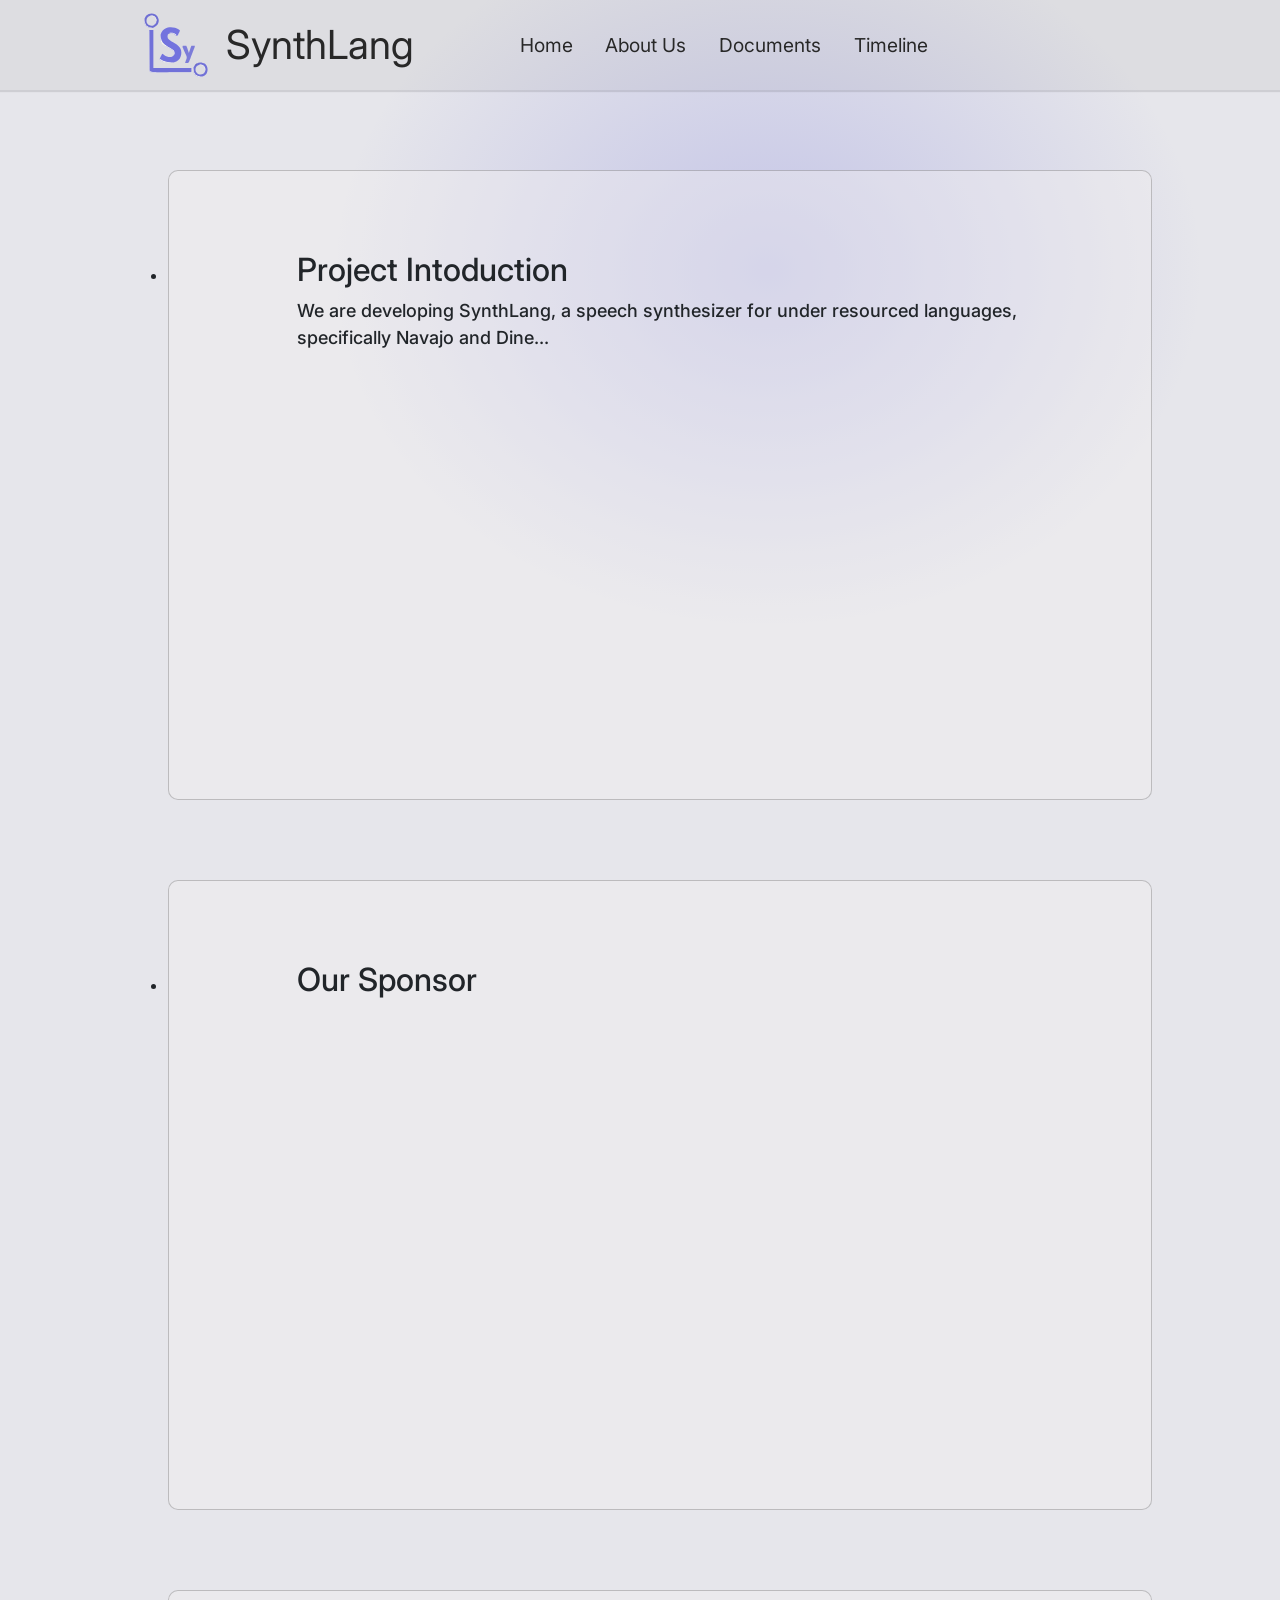
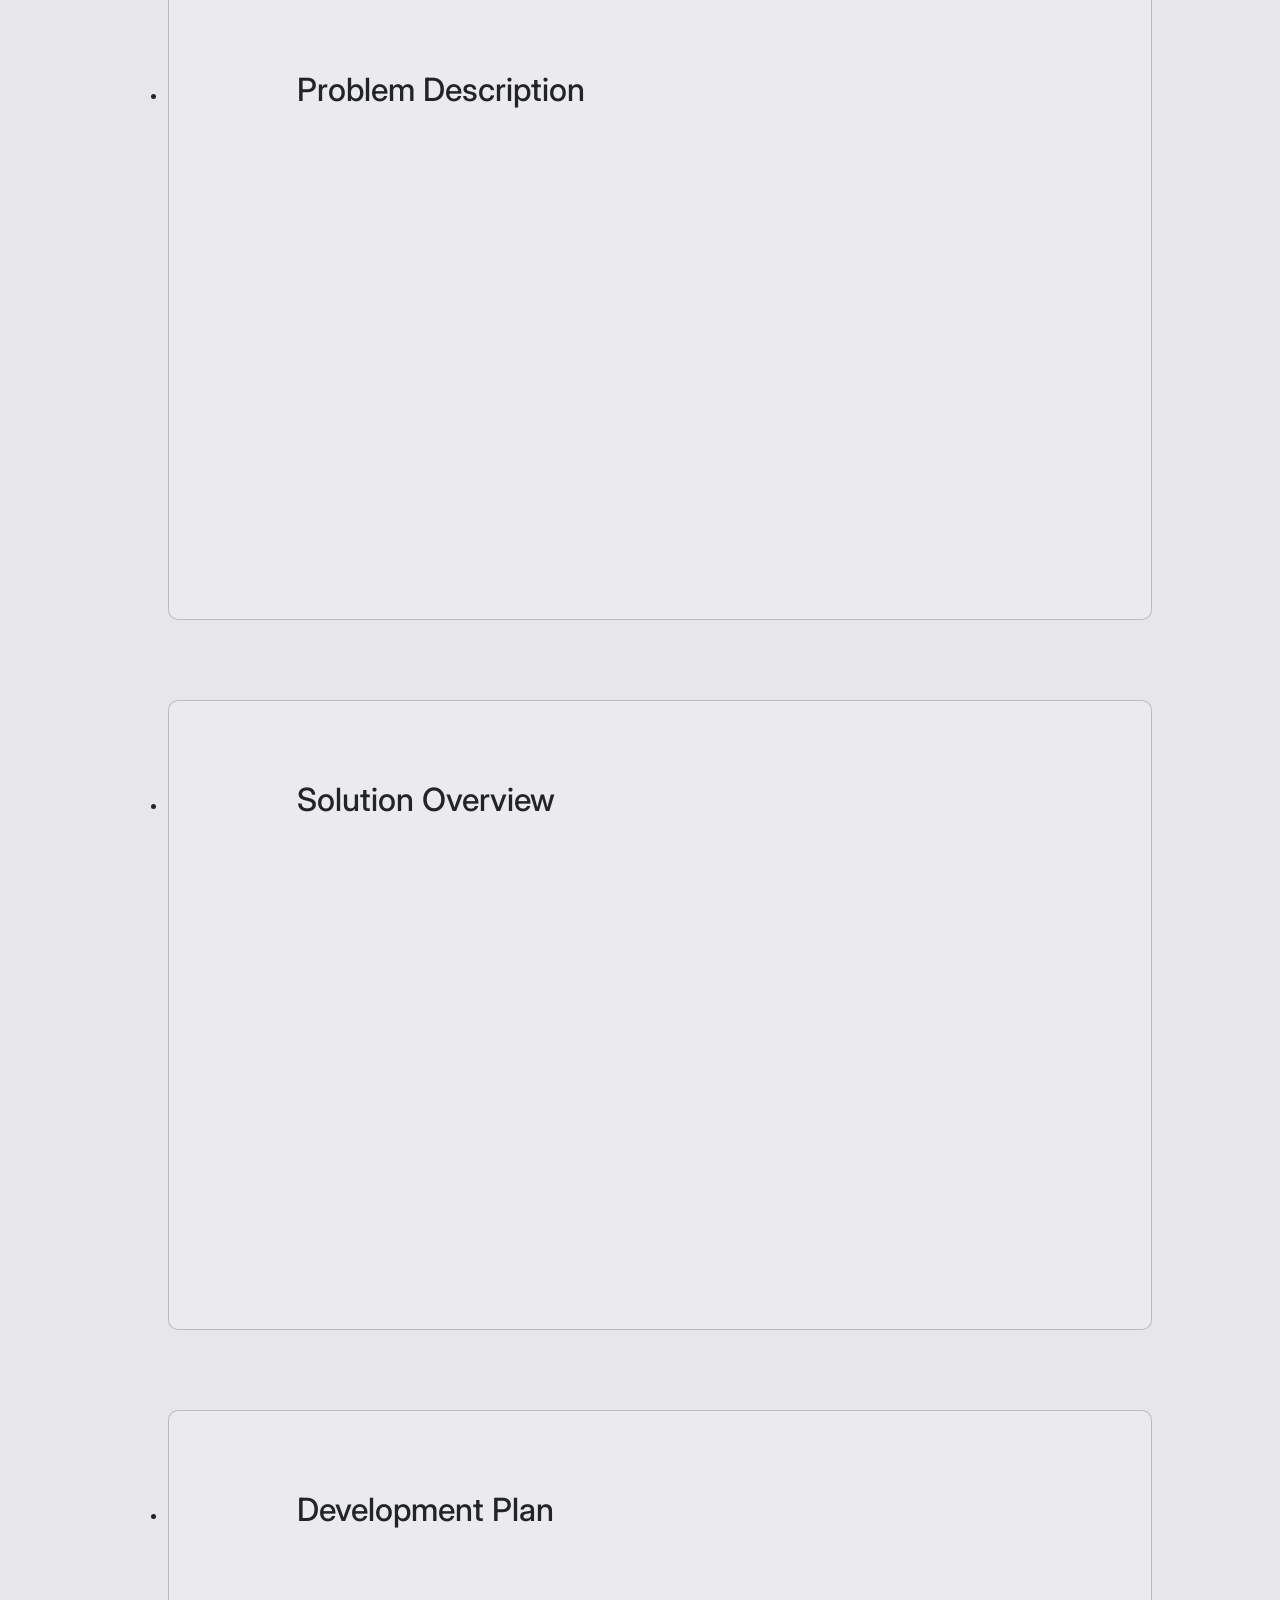
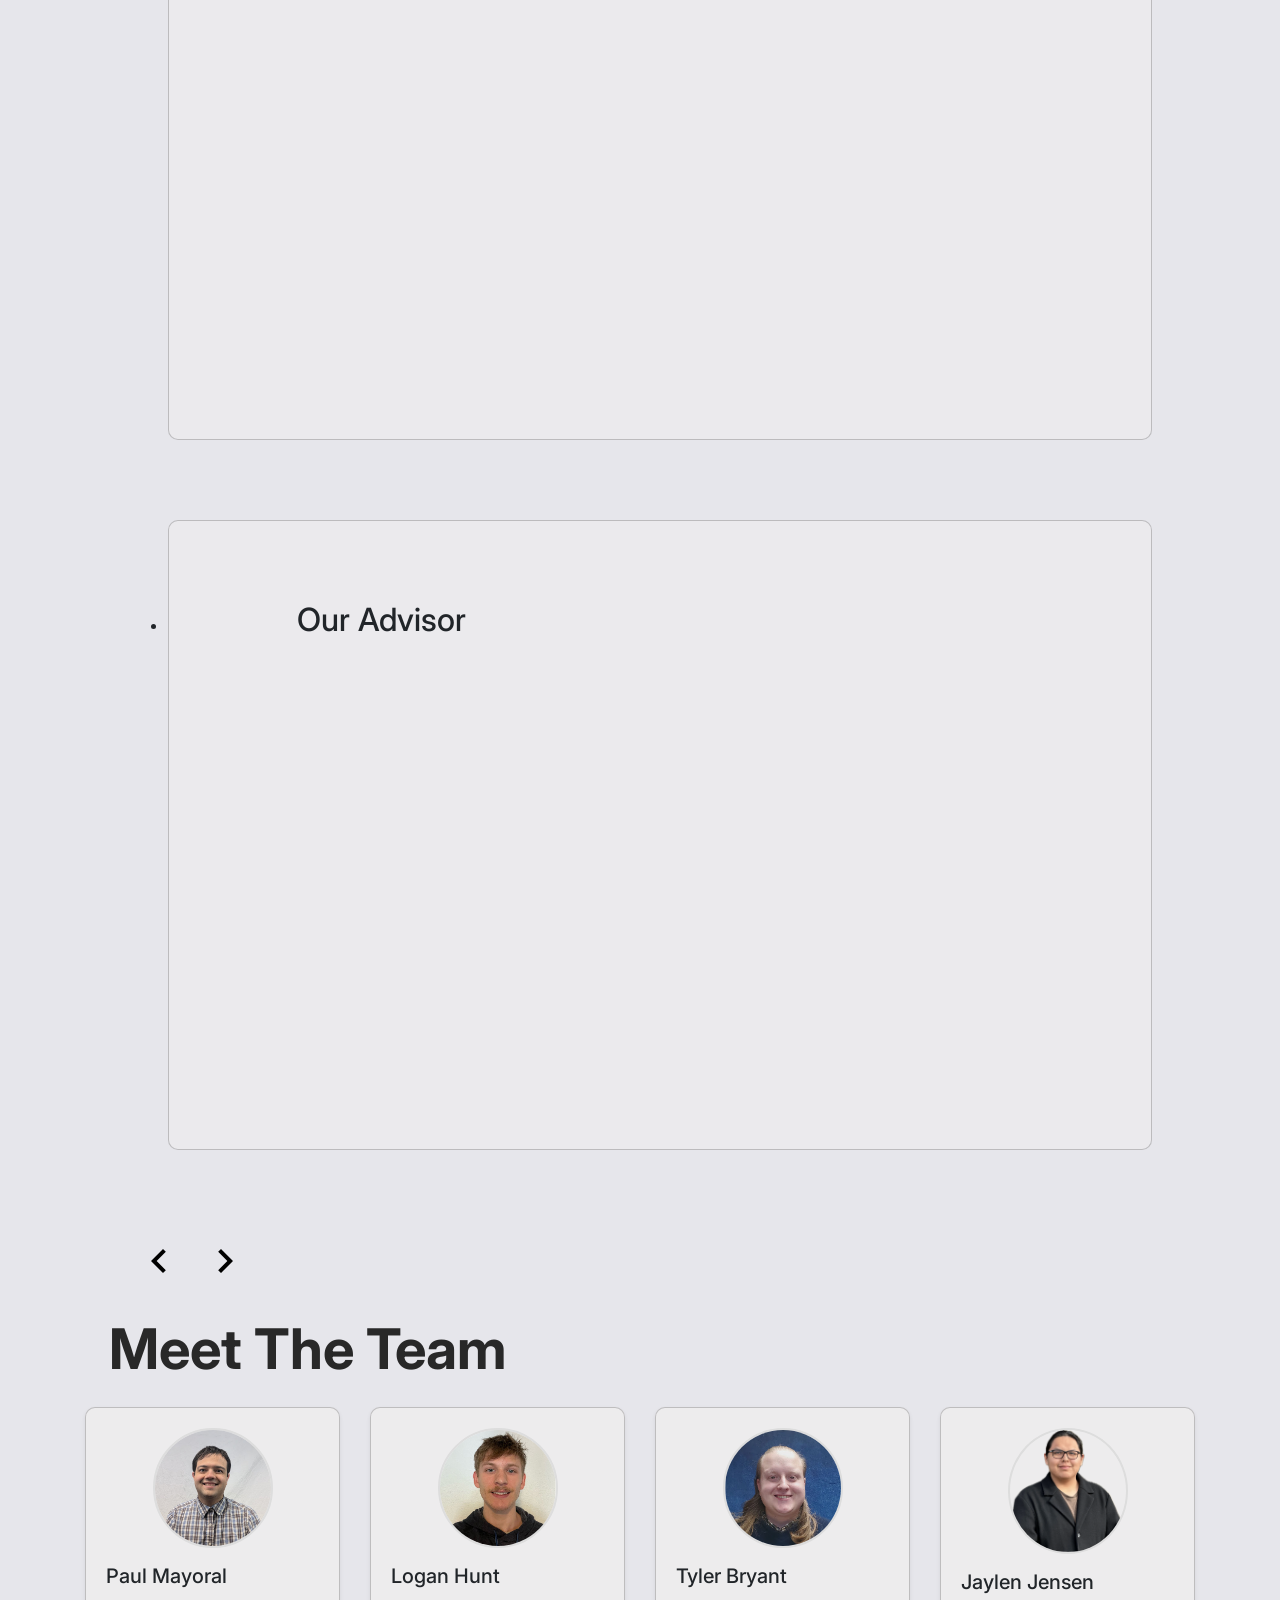
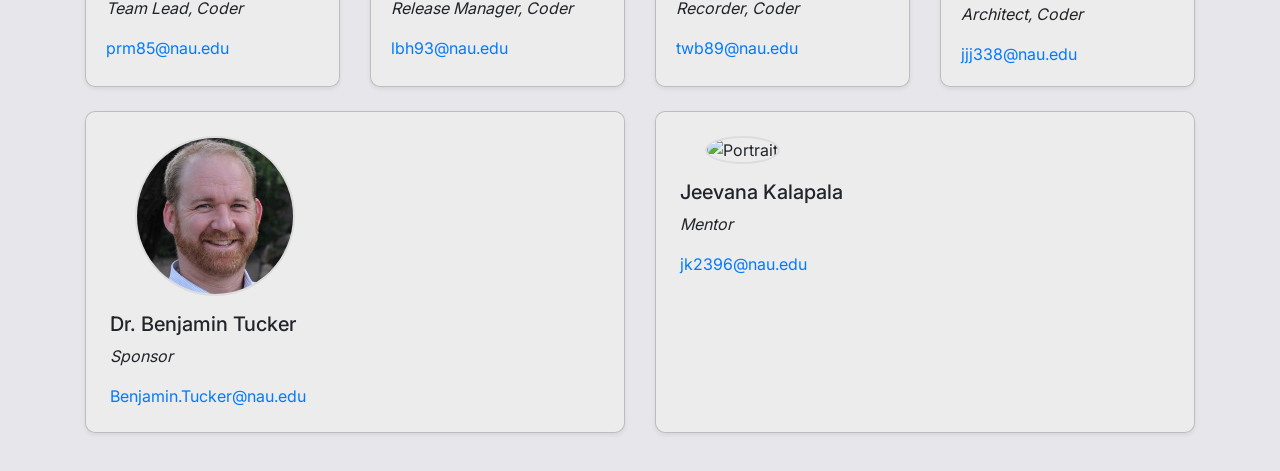
==== index.html @ 7ed01074 "redid the other pages. TODO: Fill out and format cards on main page, about page" ====
<!DOCTYPE html>
<html lang="en">
  <head>
    <meta charset="UTF-8">
    <meta name="viewport" content="width=device-width, initial-scale=1.0">
    <title>CS Capstone</title>


    <link rel="stylesheet" href="https://cdn.jsdelivr.net/npm/@glidejs/glide/dist/css/glide.core.min.css">
    <link rel="stylesheet" href="https://cdn.jsdelivr.net/npm/@glidejs/glide/dist/css/glide.theme.min.css">

    <link rel="stylesheet" href="css/bootstrap.min.css">
    <link rel="stylesheet" href="css/styles.css">

  </head>
  <body>
    <nav class="header-container outlined-text">
      <div class="header">   
        <a class="brand" href="index.html">
          <img src="assets/images/logo_final.svg" alt="Team Icon" height="70px">
          <h1 class="group-name">SynthLang</h1>
        </a>

        <div class="header-nav">
          <ul class="">
            <li class="nav-item"><a class="" href="index.html">Home</a></li>
            <li class="nav-item"><a class="" href="about.html">About Us</a></li>
            <li class="nav-item"><a class="" href="documents.html">Documents</a></li>
            <li class="nav-item"><a class="" href="timeline.html">Timeline</a></li>
          </ul>
        </div>
      </div>
    </nav>

    <div class="main-container">
      <div class="glide">
        <div class="glide__track" data-glide-el="track">
          <ul class="glide__slides">
            <li class="glide__slide">
              <h2 class="">Project Intoduction</h2>
              <p class="info-paragraph">
                We are developing SynthLang, a speech synthesizer for under resourced languages, specifically Navajo and Dine...
              </p>
            </li>
            <li class="glide__slide">
              <h2>Our Sponsor</h2>
              <p></p>
            </li>
            <li class="glide__slide">
              <h2>Problem Description</h2>
              <p></p>
            </li>
            <li class="glide__slide">
              <h2>Solution Overview</h2>
              <p></p>
            </li>
            <li class="glide__slide">
              <h2>Development Plan</h2>
              <p></p>
            </li>
            <li class="glide__slide">
              <h2>Our Advisor</h2>
              <p></p>
            </li>
          </ul>
        </div>

        <!-- Optional Arrows -->
        <div class="glide__arrows" data-glide-el="controls">
          <button class="glide__arrow glide__arrow--left" data-glide-dir="<">
            <svg width="48" height="48" viewBox="0 0 24 24">
              <path d="M15.41 7.41L14 6l-6 6 6 6 1.41-1.41L10.83 12z"/>
            </svg>
          </button>
          <button class="glide__arrow glide__arrow--right" data-glide-dir=">">
            <svg width="48" height="48" viewBox="0 0 24 24">
              <path d="M10 6L8.59 7.41 13.17 12l-4.58 4.59L10 18l6-6z"/>
            </svg>
          </button>
        </div>
      </div>      

    </div>
    <header>
      <div class="container">
        <div class="my-4 ml-4">
          <h1 class="display-4  outlined-text"style="font-weight:700">Meet The Team</h1>
        </div>
      </div>

      <div class="container">
        <div class="row mb-4">
          <div class="col-lg">
            <div class="card h-100 shadow-sm custom-card portrait-card">
              <div class="card-body text-start">
                <img src="assets/images/paulm.jpg" class="rounded-circle profile-img mb-3 portrait-image-small" alt="Portrait">
                <h5 class="fw-bold team-blue">Paul Mayoral</h5>
                <p class="">
                  <i>Team Lead, Coder</i>
                </p>
                <a href="mailto:prm85@nau.edu">
                  prm85@nau.edu 
                </a>
              </div>
            </div>
          </div>
          <div class="col-lg">
            <div class="card h-100 shadow-sm custom-card portrait-card">
              <div class="card-body text-start">
                <img src="assets/images/loganh.jpg" class="rounded-circle profile-img mb-3 portrait-image-small" alt="Portrait">
                <h5 class="fw-bold team-blue">Logan Hunt</h5>
                <p class="">
                  <i>Release Manager, Coder</i>
                </p>
                <a href="mailto:lbh93@nau.edu">
                  lbh93@nau.edu 
                </a>
              </div>
            </div>
          </div>
          <div class="col-lg">
            <div class="card h-100 shadow-sm custom-card portrait-card">
              <div class="card-body text-start">
                <img src="assets/images/tylerb.jpg" class="rounded-circle profile-img mb-3 portrait-image-small" alt="Portrait">
                <h5 class="fw-bold team-blue">Tyler Bryant</h5>
                <p class="">
                  <i>Recorder, Coder</i>
                </p>
                <a href="mailto:twb89@nau.edu">
                  twb89@nau.edu
                </a>
              </div>
            </div>
          </div>
          <div class="col-lg">
            <div class="card h-100 shadow-sm custom-card portrait-card">
              <div class="card-body text-start">
                <img src="assets/images/jaylenj.png" class="rounded-circle profile-img mb-3 portrait-image-small" alt="Portrait">
                <h5 class="fw-bold team-blue">Jaylen Jensen</h5>
                <p class="">
                  <i>Architect, Coder</i>
                </p>
                <a href="mailto:jjj338@nau.edu">
                  jjj338@nau.edu
                </a>
              </div>
            </div>
          </div>
        </div>
        <div class="row">
          <div class="col-lg">
            <div class="card h-100 shadow-sm custom-card portrait-card">
              <div class="card-body text-start p-4">
                <img src="assets/images/btucker.jpg" class="rounded-circle profile-img mb-3 portrait-image-large" alt="Portrait">
                <h5 class="fw-bold team-blue">Dr. Benjamin Tucker</h5>
                <p class="">
                  <i>Sponsor</i>
                </p>
                <a href="mailto:Benjamin.Tucker@nau.edu">
                  Benjamin.Tucker@nau.edu
                </a>
              </div>
            </div>
          </div>
          <div class="col-lg">
            <div class="card h-100 shadow-sm custom-card portrait-card">
              <div class="card-body text-start p-4">
                <img src="" class="rounded-circle profile-img mb-3 portrait-image-large" alt="Portrait">
                <h5 class="fw-bold team-blue">Jeevana Kalapala</h5>
                <p class="">
                  <i>Mentor</i>
                </p>
                <a href="mailto:jk2396@nau.edu">
                  jk2396@nau.edu
                </a>
              </div>
            </div>
          </div>
        </div>
      </div>
    </header>

    <div class="footer">
    </div>

    <script src="https://cdn.jsdelivr.net/npm/@glidejs/glide/dist/glide.min.js"></script>
    <script>
    new Glide('.glide', {
      type: 'carousel',
      startAt: 0,
      perView: 1,
      gap: 20,
      autoplay: 7000,
    }).mount();
    </script>
  </body>
</html>
---- css/styles.css ----
:root{
  --header-color: rgba(40,40,40,1);
}

@font-face {
  font-family: 'Inter';
  src: url("../assets/fonts/Inter/Inter-VariableFont_opsz\,wght.ttf") format('truetype');
}
body {
  font-family: 'Inter';
  /*background-color: #e6e6eb;*/
  margin: 0;
  height: 100vh;
  background-color: #e6e6eb; 
  background-image: radial-gradient(
    ellipse at 60% 30%, 
    #7476dc -90%, 
    transparent 40%
  );
  background-attachment: fixed;
}

.header-container{
  position: sticky;
  top: 0;
  z-index: 1000;
  width 100%;
  height: 10vh;
  background-color: rgba(0,0,0,0.04);
  box-shadow: 0 2px 1px rgba(0,0,0,0.1);
}

.header {
  display: flex;
  align-items: center; 
  width: 80vw; 
  margin: 0 auto;
  height: 100%;
  padding-left: 1vw;
}

.header a{
  color: var(--header-color);
  text-decoration: none;
  display: flex;
  align-items: center;
  height: 100%;
  transition: color 0.3s;
}

.nav-item a:hover {
  color: rgba(0, 0, 0, 0.5);
}

.brand {
  display: flex;
  align-items: center;
  gap: 15px;
  color: var(--header-color);
}

.group-name{
  font-weight: 400;
}

.brand h1 {
  transform: translateY(4px); 
}

.header-nav {
  margin-left: auto; 
  display: flex;
  gap: 20px;
  padding-right:17vw;
  height: 100%;
}

.header-nav ul {
  list-style: none;
  display: flex;
  gap: 20px;
  margin: 0;
  height: 100%;
}
  
.header-nav li {
  padding-left: .5vw;
  padding-right: .5vw;
  font-size: 1.2rem;
  height: 100%;
}
.main-container{
  display:flex;
  justify-content: center;
  align-items:center;
}

.navbar-nav .nav-item:not(:last-child) {
  border-right: 2px solid #F2F0EF;
}

.info-paragraph {
  font-size: large;
  font-weight: 500;
}

.portrait-card{
  background-color: rgba(242, 240, 239, .55);
  border: 1px;
  border-radius: 10px;
  border-color: rgba(0,0,0,0.2);
  border-style: solid;
  transition: box-shadow 0.8s ease-out, transform 0.8s ease-out;
}
.portrait-card:hover {
  box-shadow: 5px 5px 5px rgb(0 0 0 / 30%) !important;
  transform: translate(-1px,-1px);
}
 
.glide__track{
  height: 100%;
}
.glide__slides{
  height:100%;
}
.glide{
  height:100%;
  width: 80vw;
}
.glide__slide{
  background-color: rgba(242, 240, 239, .4);
  height: 70vh;
  border: 1px;
  border-radius: 10px;
  border-color: rgba(0,0,0,0.2);
  border-style: solid;
  padding: 5rem;
  padding-left: 8rem;
  padding-right: 8rem;
  margin: 5rem 0;
}

.glide__arrow {
  background: transparent; 
  border: 0px;
  border-radius: 4px;
  box-shadow: none;
  padding: 7px;
  transition: all 0.1s ease-in;
}

.glide__arrow:hover {
  background: rgba(51, 51, 51, .5);
  color: #ffffff;
}

.portrait-image-small{
  display: block;
  border: 2px solid #dddddd;
  width: 120px;
  height: auto;
  margin-left: auto;
  margin-right: auto;
}
.portrait-image-large{
  border: 2px solid #dddddd;
  width: 160px;
  margin-left: 5%;
  height: auto;
}


.outlined-text {
  color: var(--header-color);
}

.document-box{
  background-color: rgba(242, 240, 239, .4);
  border: 1px;
  border-radius: 10px;
  border-color: rgba(0,0,0,0.2);
  border-style: solid;
}

.footer{
  padding-top: 3%;
}
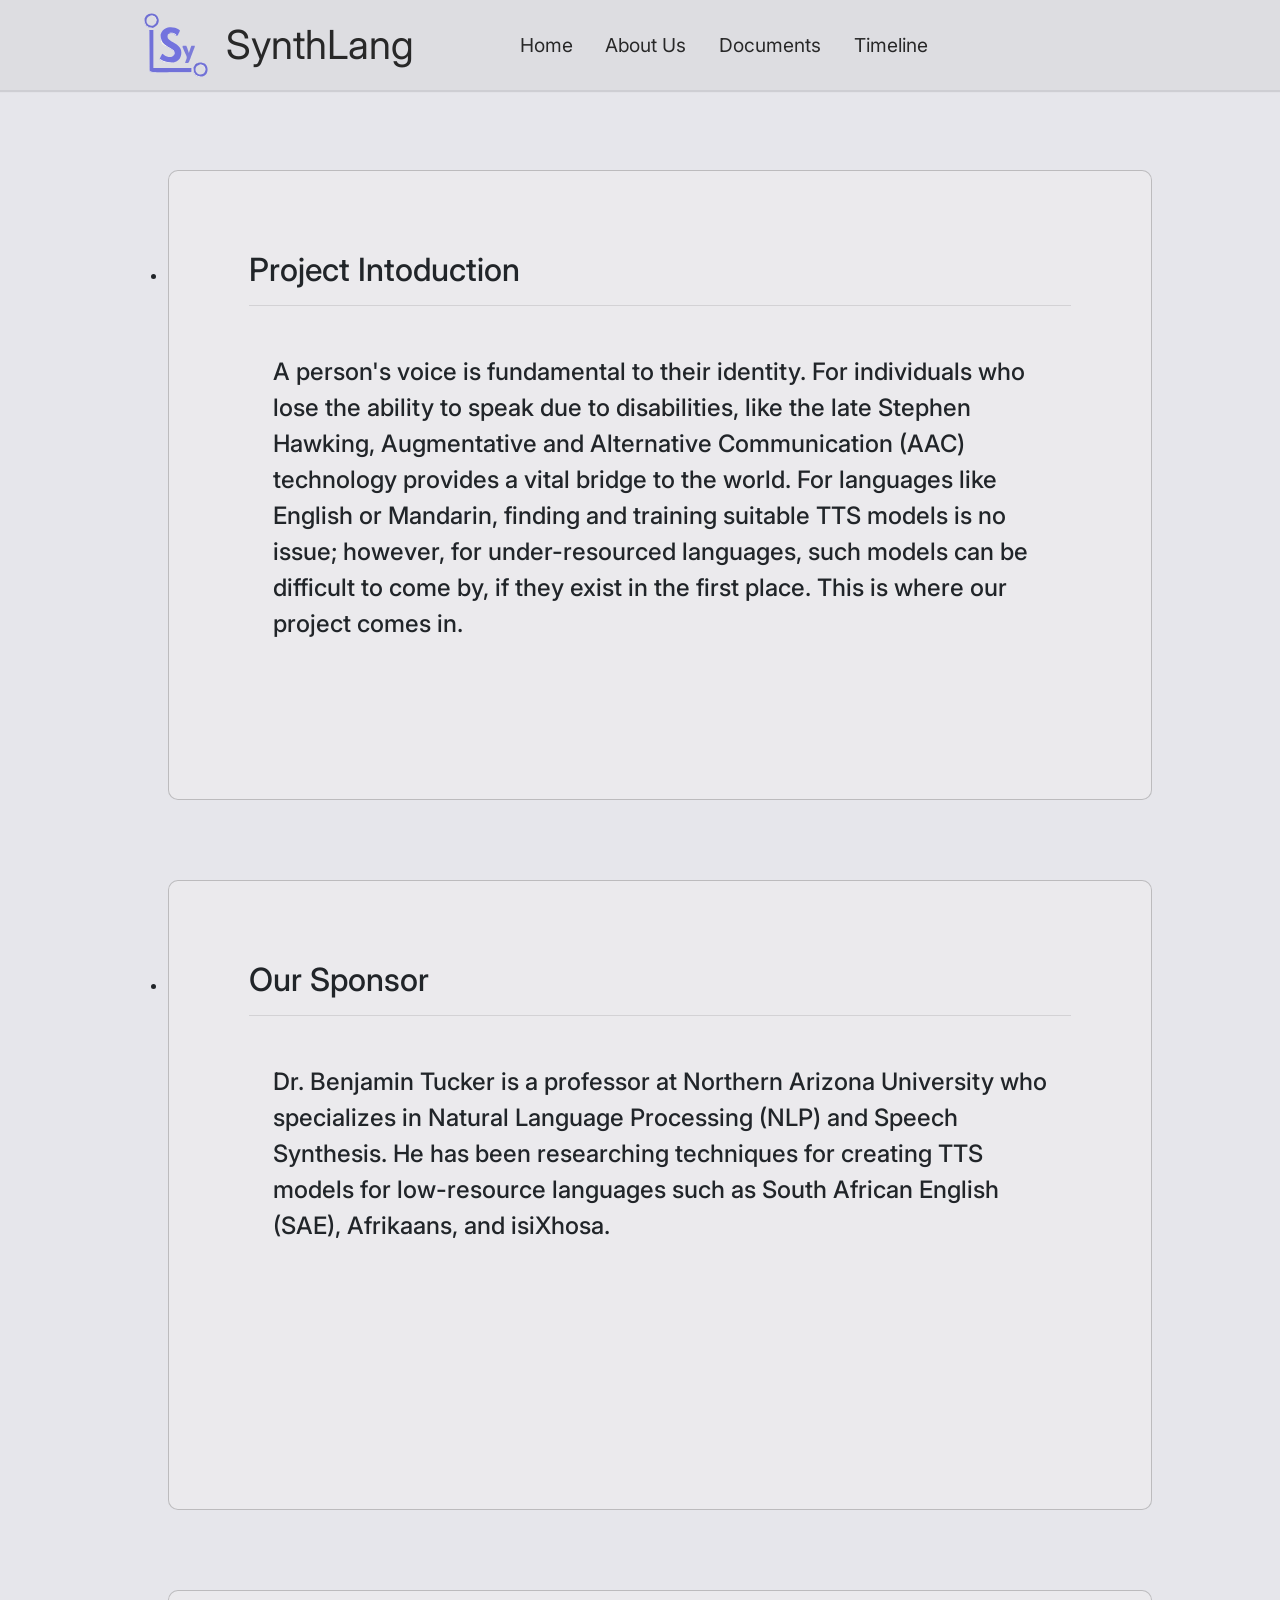
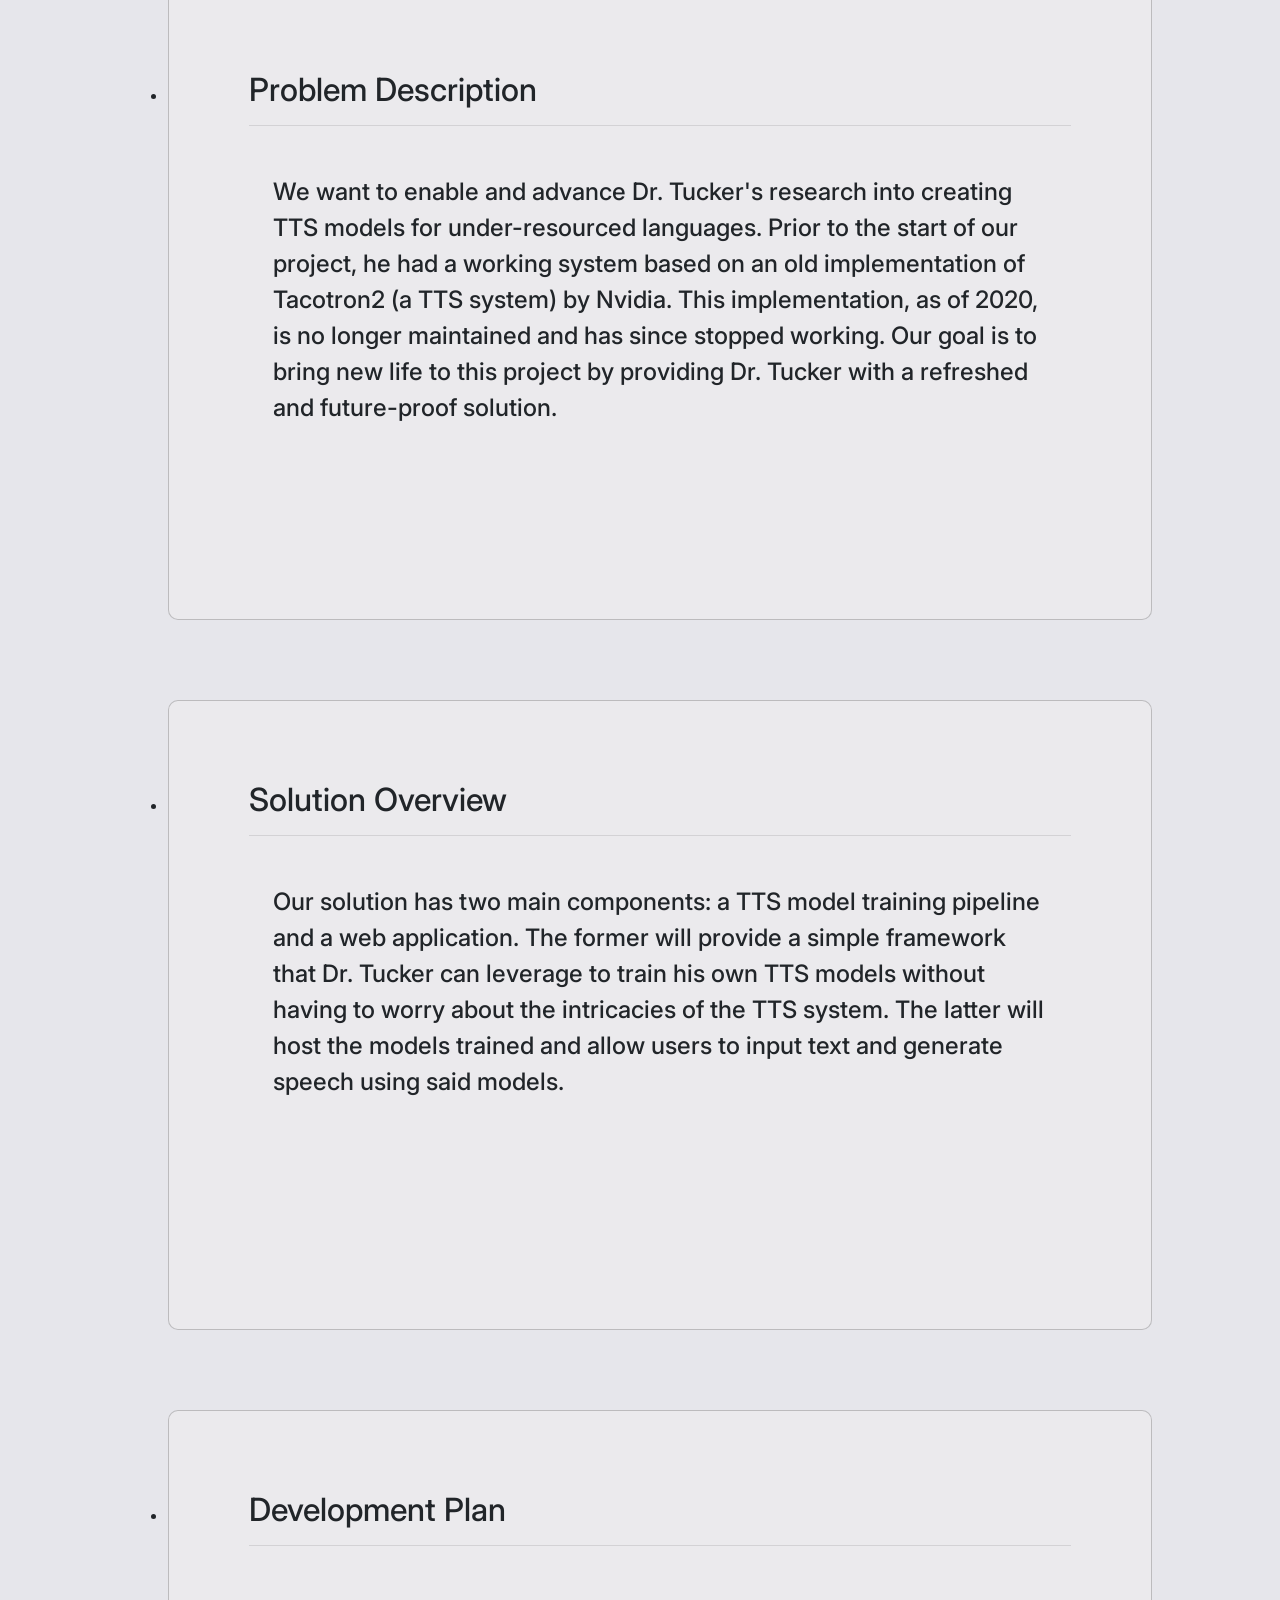
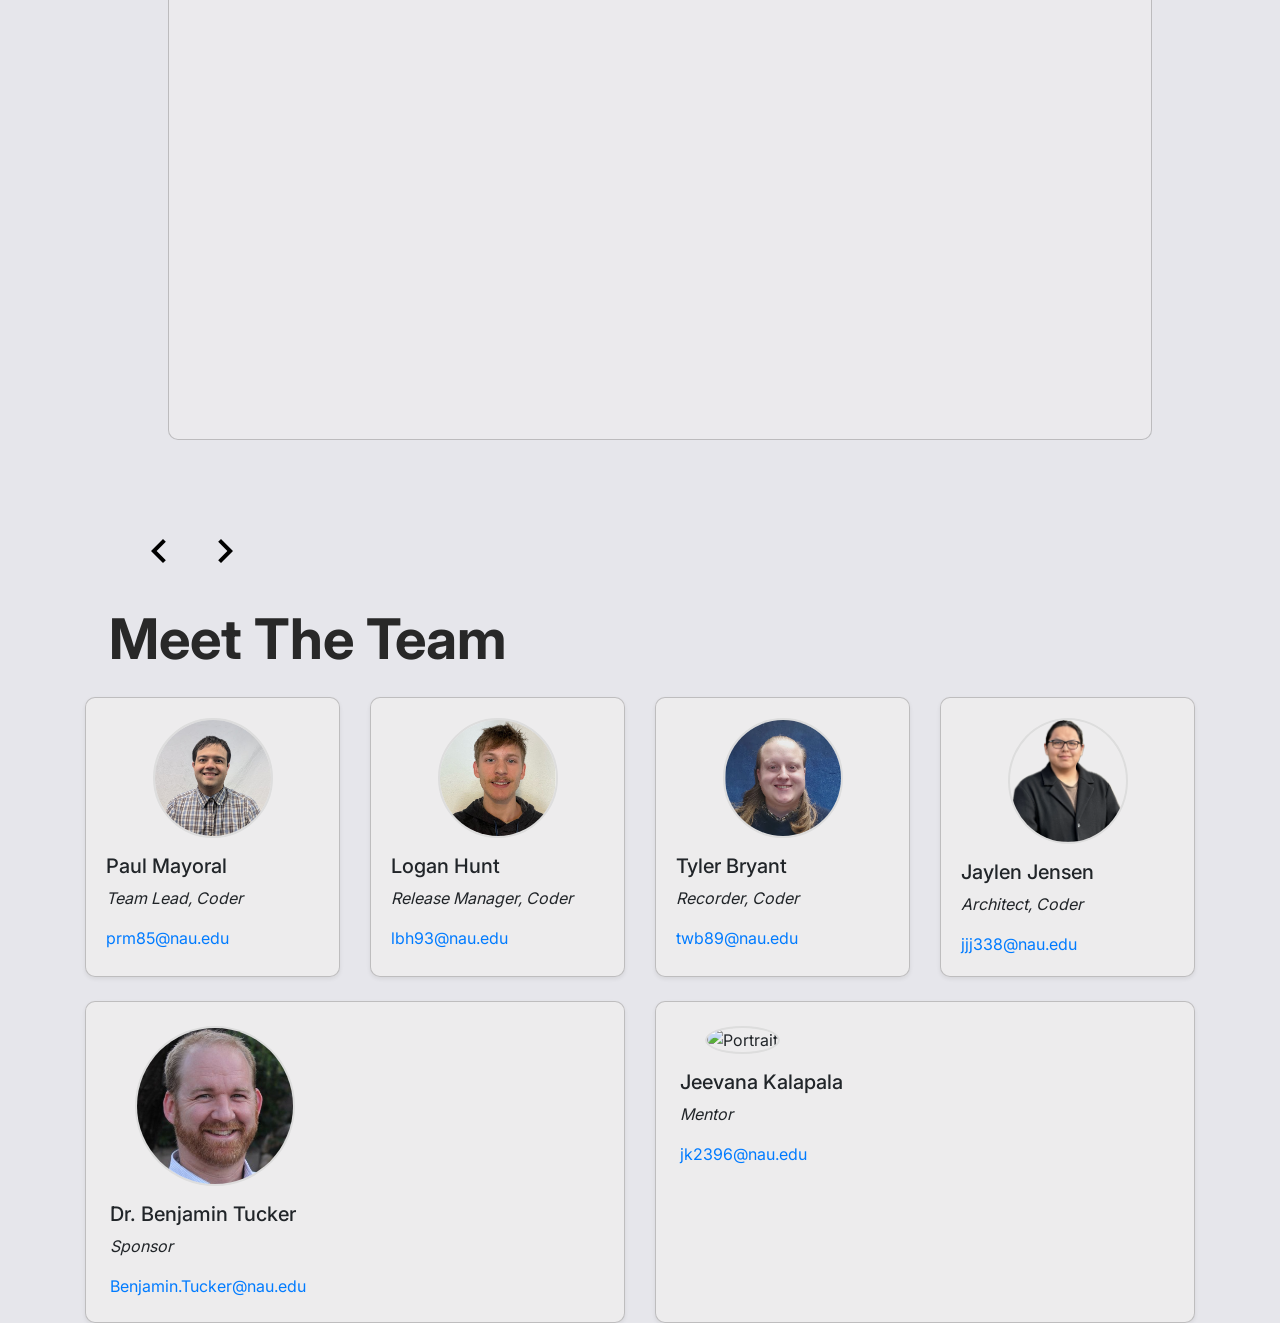
==== commit 066a6f3b: "Add documents, Fix headers for about and documents pages, Add to project info descriptions" ====
--- a/index.html
+++ b/index.html
@@ -38,29 +38,55 @@
           <ul class="glide__slides">
             <li class="glide__slide">
               <h2 class="">Project Intoduction</h2>
+              <hr>
               <p class="info-paragraph">
-                We are developing SynthLang, a speech synthesizer for under resourced languages, specifically Navajo and Dine...
+                A person's voice is fundamental to their identity. For individuals 
+                who lose the ability to speak due to disabilities, like the late 
+                Stephen Hawking, Augmentative and Alternative Communication (AAC) 
+                technology provides a vital bridge to the world. For languages like 
+                English or Mandarin, finding and training suitable TTS models is no issue; 
+                however, for under-resourced languages, such models can be difficult 
+                to come by, if they exist in the first place. This is where our project comes in.
               </p>
             </li>
             <li class="glide__slide">
               <h2>Our Sponsor</h2>
-              <p></p>
+              <hr>
+              <p class="info-paragraph"> 
+                Dr. Benjamin Tucker is a professor at Northern Arizona University who specializes in Natural Language Processing (NLP) and Speech Synthesis.
+                He has been researching techniques for creating TTS models for low-resource languages such as South African English (SAE), 
+                Afrikaans, and isiXhosa.
+              </p>
             </li>
             <li class="glide__slide">
               <h2>Problem Description</h2>
-              <p></p>
+              <hr>
+              <p class="info-paragraph">
+                We want to enable and advance Dr. Tucker's research into creating 
+                TTS models for under-resourced languages. Prior to the start of our
+                project, he had a working system based on an old implementation 
+                of Tacotron2 (a TTS system) by Nvidia. This implementation, as of 2020,
+                is no longer maintained and has since stopped working. Our goal 
+                is to bring new life to this project by providing Dr. Tucker with
+                a refreshed and future-proof solution.
+              </p>
             </li>
             <li class="glide__slide">
               <h2>Solution Overview</h2>
-              <p></p>
+              <hr>
+              <p class="info-paragraph">
+                Our solution has two main components: 
+                a TTS model training pipeline and a web application. 
+                The former will provide a simple framework that Dr. Tucker can 
+                leverage to train his own TTS models without having to worry about 
+                the intricacies of the TTS system. The latter will host the models 
+                trained and allow users to input text and generate speech using said models. 
+              </p>
             </li>
             <li class="glide__slide">
               <h2>Development Plan</h2>
-              <p></p>
-            </li>
-            <li class="glide__slide">
-              <h2>Our Advisor</h2>
-              <p></p>
+              <hr>
+              <p class="info-paragraph"></p>
             </li>
           </ul>
         </div>
@@ -180,9 +206,6 @@
       </div>
     </header>
 
-    <div class="footer">
-    </div>
-
     <script src="https://cdn.jsdelivr.net/npm/@glidejs/glide/dist/glide.min.js"></script>
     <script>
     new Glide('.glide', {
--- a/css/styles.css
+++ b/css/styles.css
@@ -8,16 +8,7 @@
 }
 body {
   font-family: 'Inter';
-  /*background-color: #e6e6eb;*/
-  margin: 0;
-  height: 100vh;
-  background-color: #e6e6eb; 
-  background-image: radial-gradient(
-    ellipse at 60% 30%, 
-    #7476dc -90%, 
-    transparent 40%
-  );
-  background-attachment: fixed;
+  background-color: #e6e6eb;
 }
 
 .header-container{
@@ -100,17 +91,20 @@
 }
 
 .info-paragraph {
-  font-size: large;
+  padding-top: 2rem;
+  padding: 2rem 1.5rem 0 1.5rem;
+  font-size: x-large;
   font-weight: 500;
 }
 
 .portrait-card{
   background-color: rgba(242, 240, 239, .55);
+  border: 2px;
   border: 1px;
   border-radius: 10px;
   border-color: rgba(0,0,0,0.2);
   border-style: solid;
-  transition: box-shadow 0.8s ease-out, transform 0.8s ease-out;
+  transition: box-shadow 0.3s ease-out, transform 0.3s ease-out;
 }
 .portrait-card:hover {
   box-shadow: 5px 5px 5px rgb(0 0 0 / 30%) !important;
@@ -135,8 +129,6 @@
   border-color: rgba(0,0,0,0.2);
   border-style: solid;
   padding: 5rem;
-  padding-left: 8rem;
-  padding-right: 8rem;
   margin: 5rem 0;
 }
 
@@ -175,13 +167,9 @@
 }
 
 .document-box{
-  background-color: rgba(242, 240, 239, .4);
-  border: 1px;
-  border-radius: 10px;
-  border-color: rgba(0,0,0,0.2);
+  background-color: #F2F0EF;
+  border: 2px;
   border-style: solid;
+  border-color: #343a40; 
+  border-radius: 15px;
 }
-
-.footer{
-  padding-top: 3%;
-}
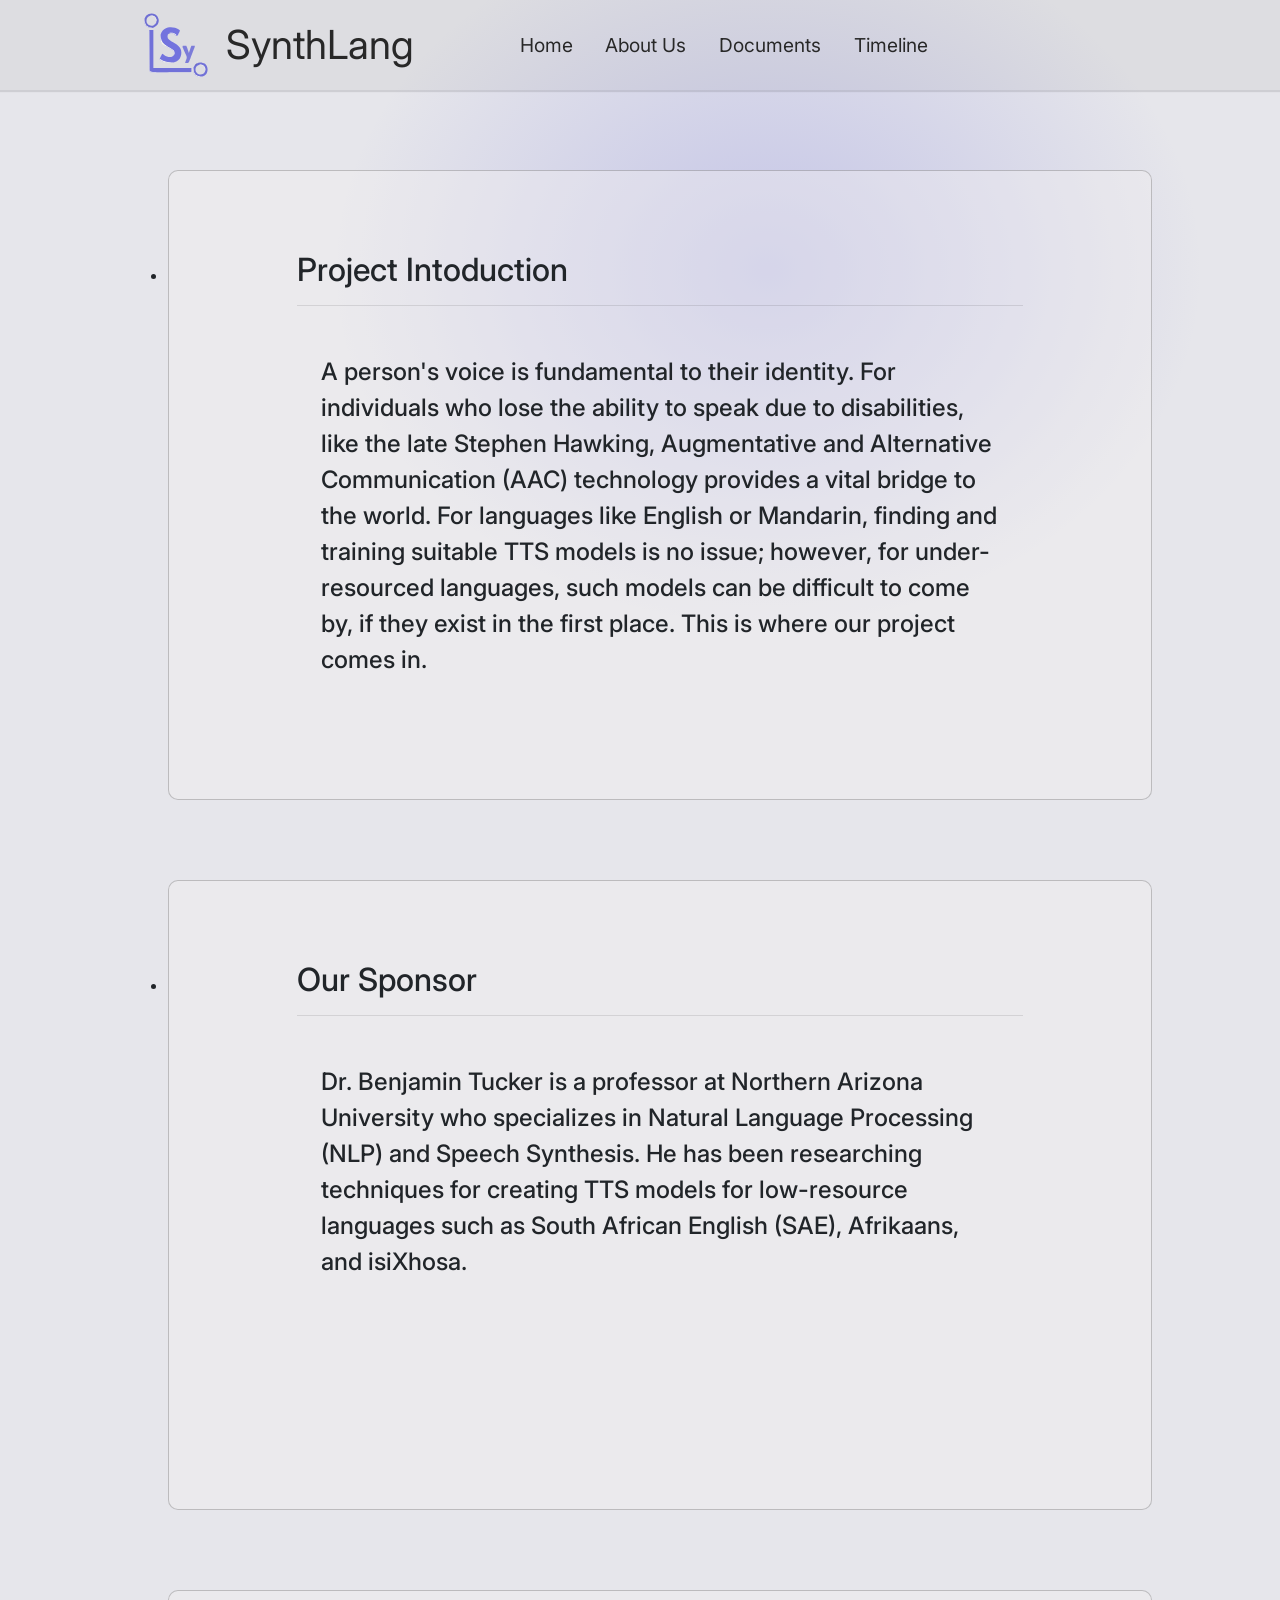
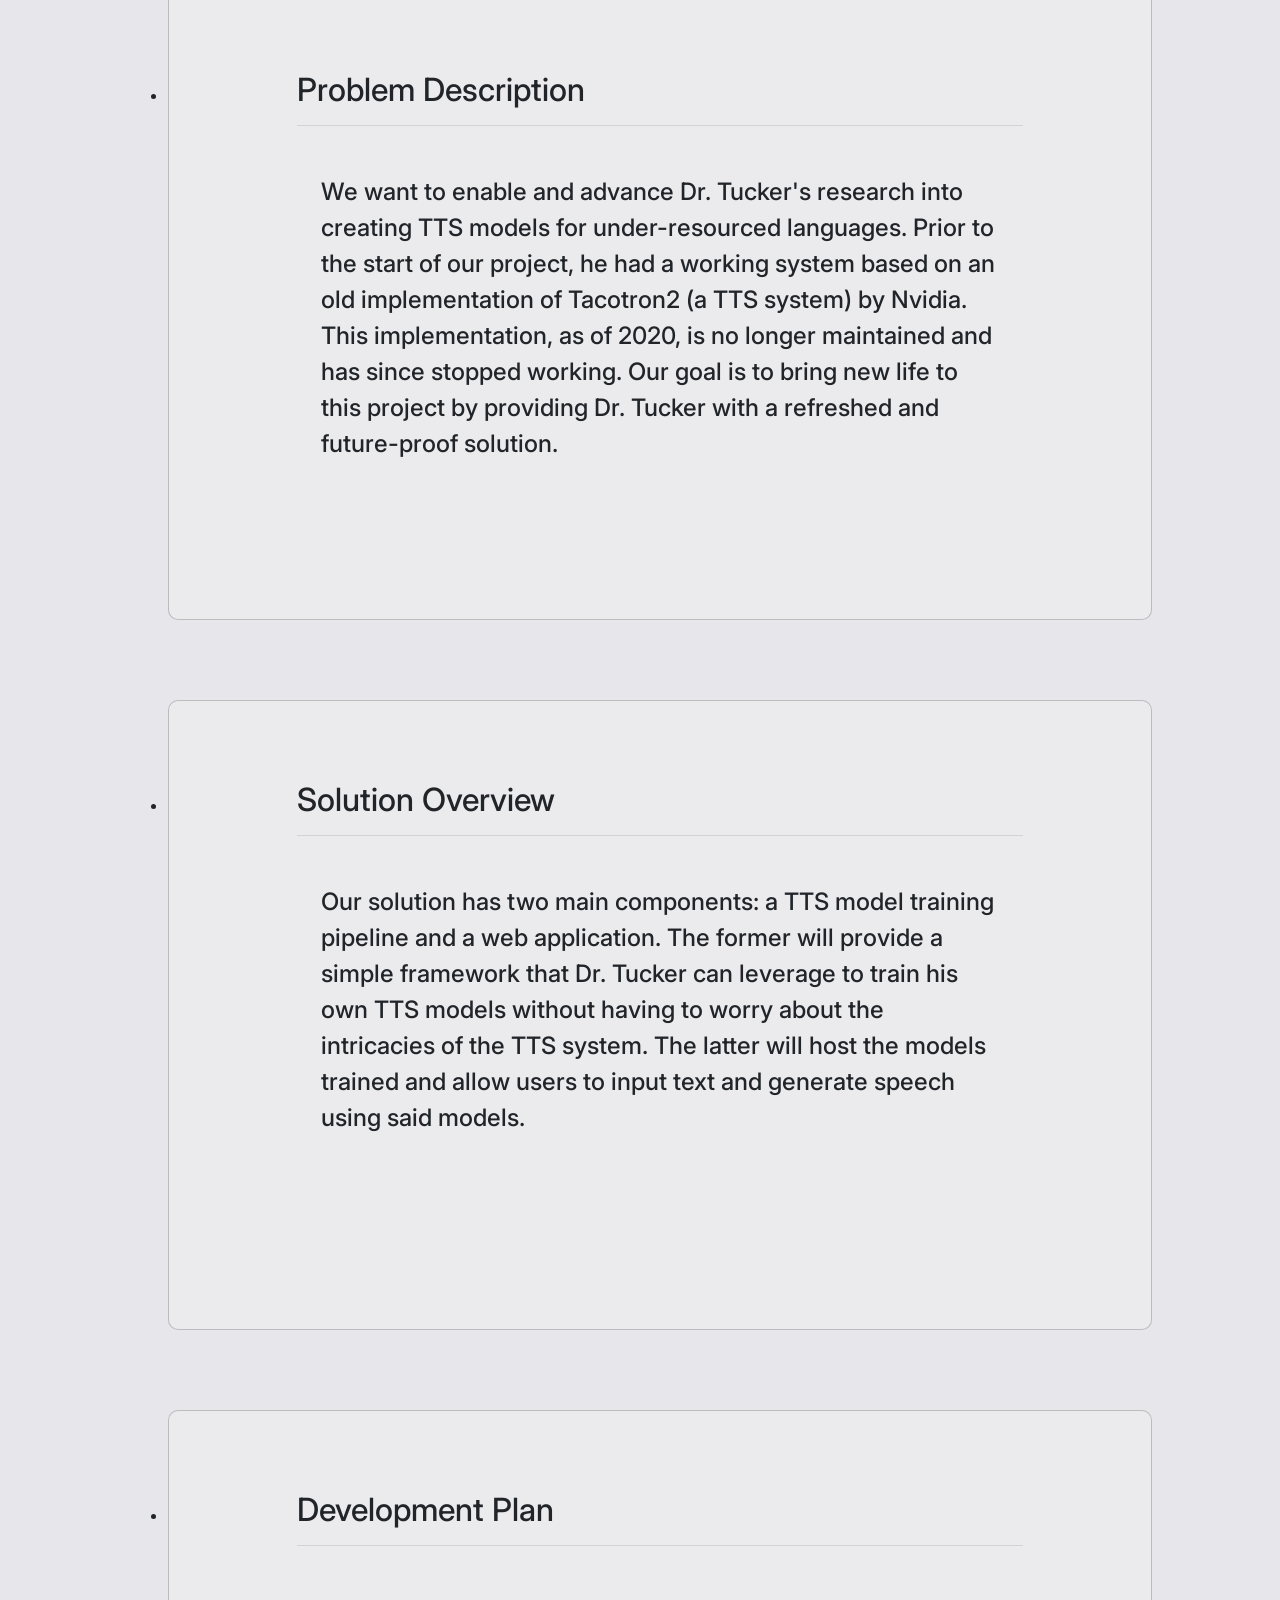
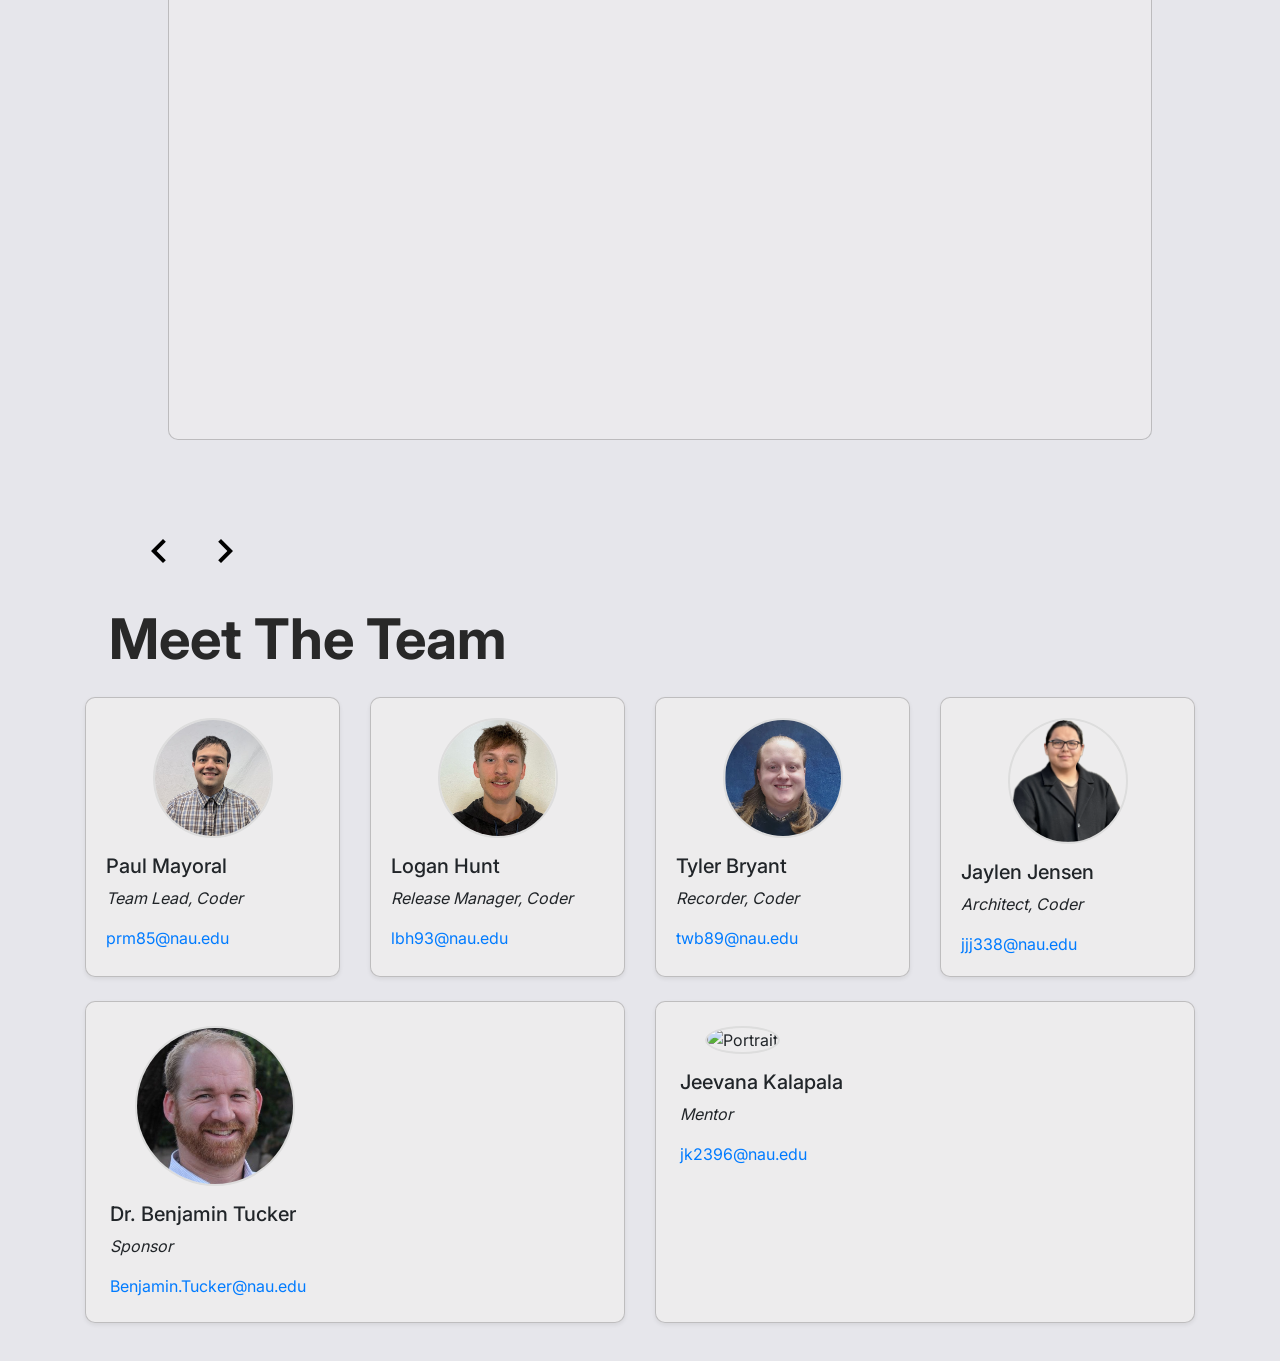
==== commit 4f7aa69f: "Merge pull request #7 from LoganHunt5/footer Footer" ====
--- a/index.html
+++ b/index.html
@@ -206,6 +206,9 @@
       </div>
     </header>
 
+    <div class="footer">
+    </div>
+
     <script src="https://cdn.jsdelivr.net/npm/@glidejs/glide/dist/glide.min.js"></script>
     <script>
     new Glide('.glide', {
--- a/css/styles.css
+++ b/css/styles.css
@@ -8,7 +8,16 @@
 }
 body {
   font-family: 'Inter';
-  background-color: #e6e6eb;
+  /*background-color: #e6e6eb;*/
+  margin: 0;
+  height: 100vh;
+  background-color: #e6e6eb; 
+  background-image: radial-gradient(
+    ellipse at 60% 30%, 
+    #7476dc -90%, 
+    transparent 40%
+  );
+  background-attachment: fixed;
 }
 
 .header-container{
@@ -99,7 +108,6 @@
 
 .portrait-card{
   background-color: rgba(242, 240, 239, .55);
-  border: 2px;
   border: 1px;
   border-radius: 10px;
   border-color: rgba(0,0,0,0.2);
@@ -129,6 +137,8 @@
   border-color: rgba(0,0,0,0.2);
   border-style: solid;
   padding: 5rem;
+  padding-left: 8rem;
+  padding-right: 8rem;
   margin: 5rem 0;
 }
 
@@ -167,9 +177,13 @@
 }
 
 .document-box{
-  background-color: #F2F0EF;
-  border: 2px;
+  background-color: rgba(242, 240, 239, .4);
+  border: 1px;
+  border-radius: 10px;
+  border-color: rgba(0,0,0,0.2);
   border-style: solid;
-  border-color: #343a40; 
-  border-radius: 15px;
 }
+
+.footer{
+  padding-top: 3%;
+}
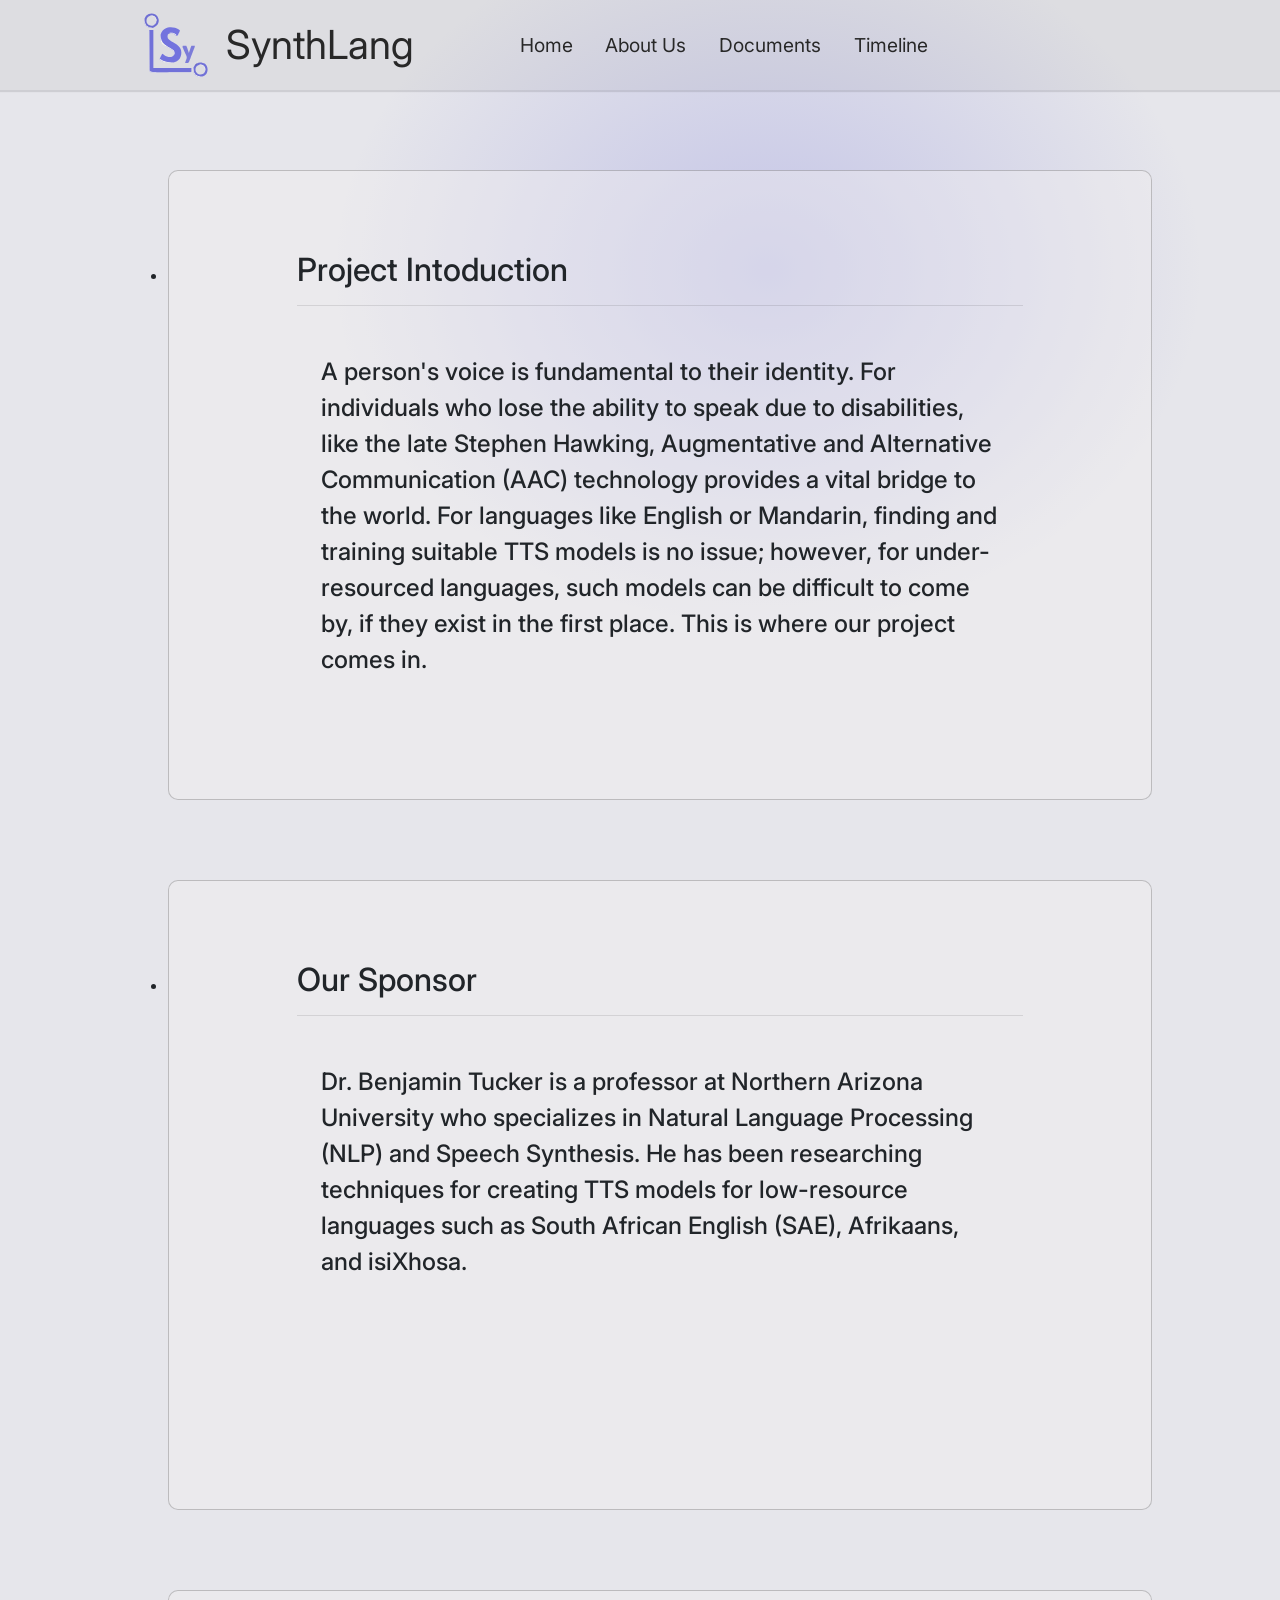
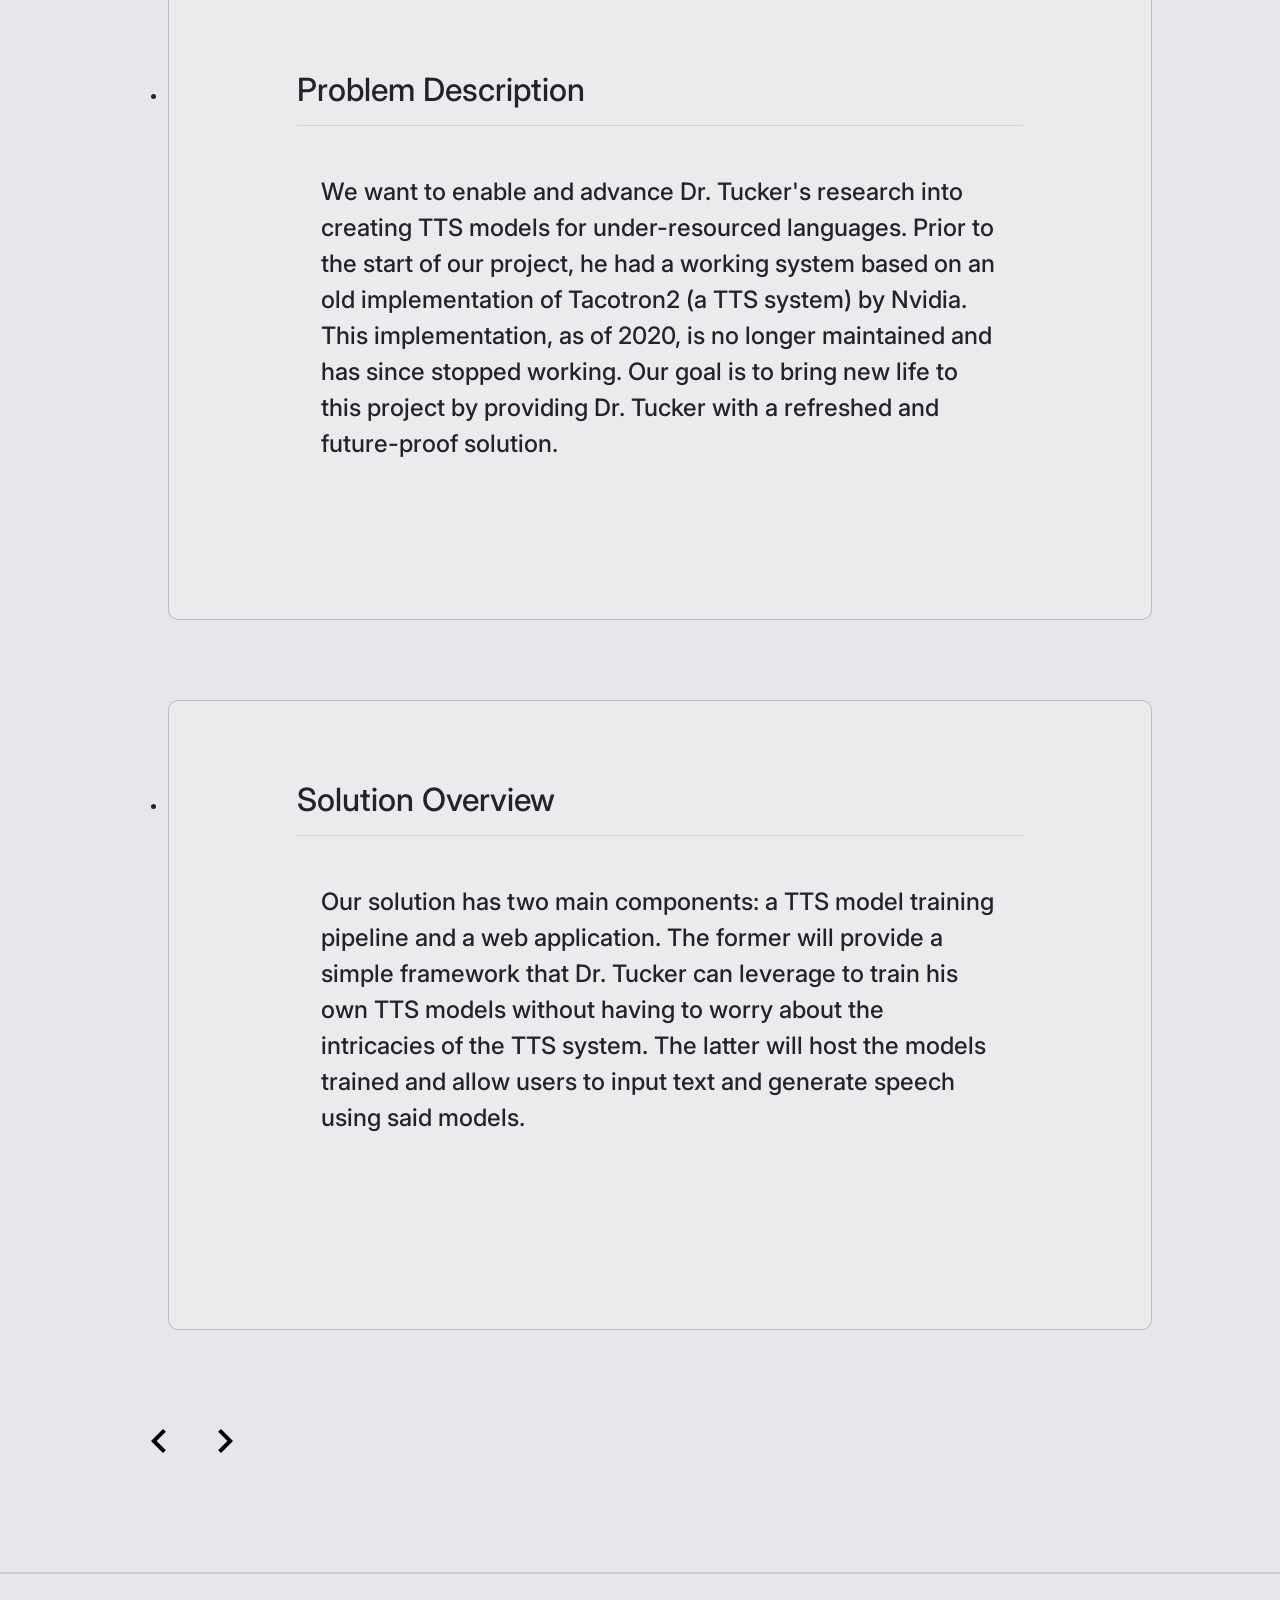
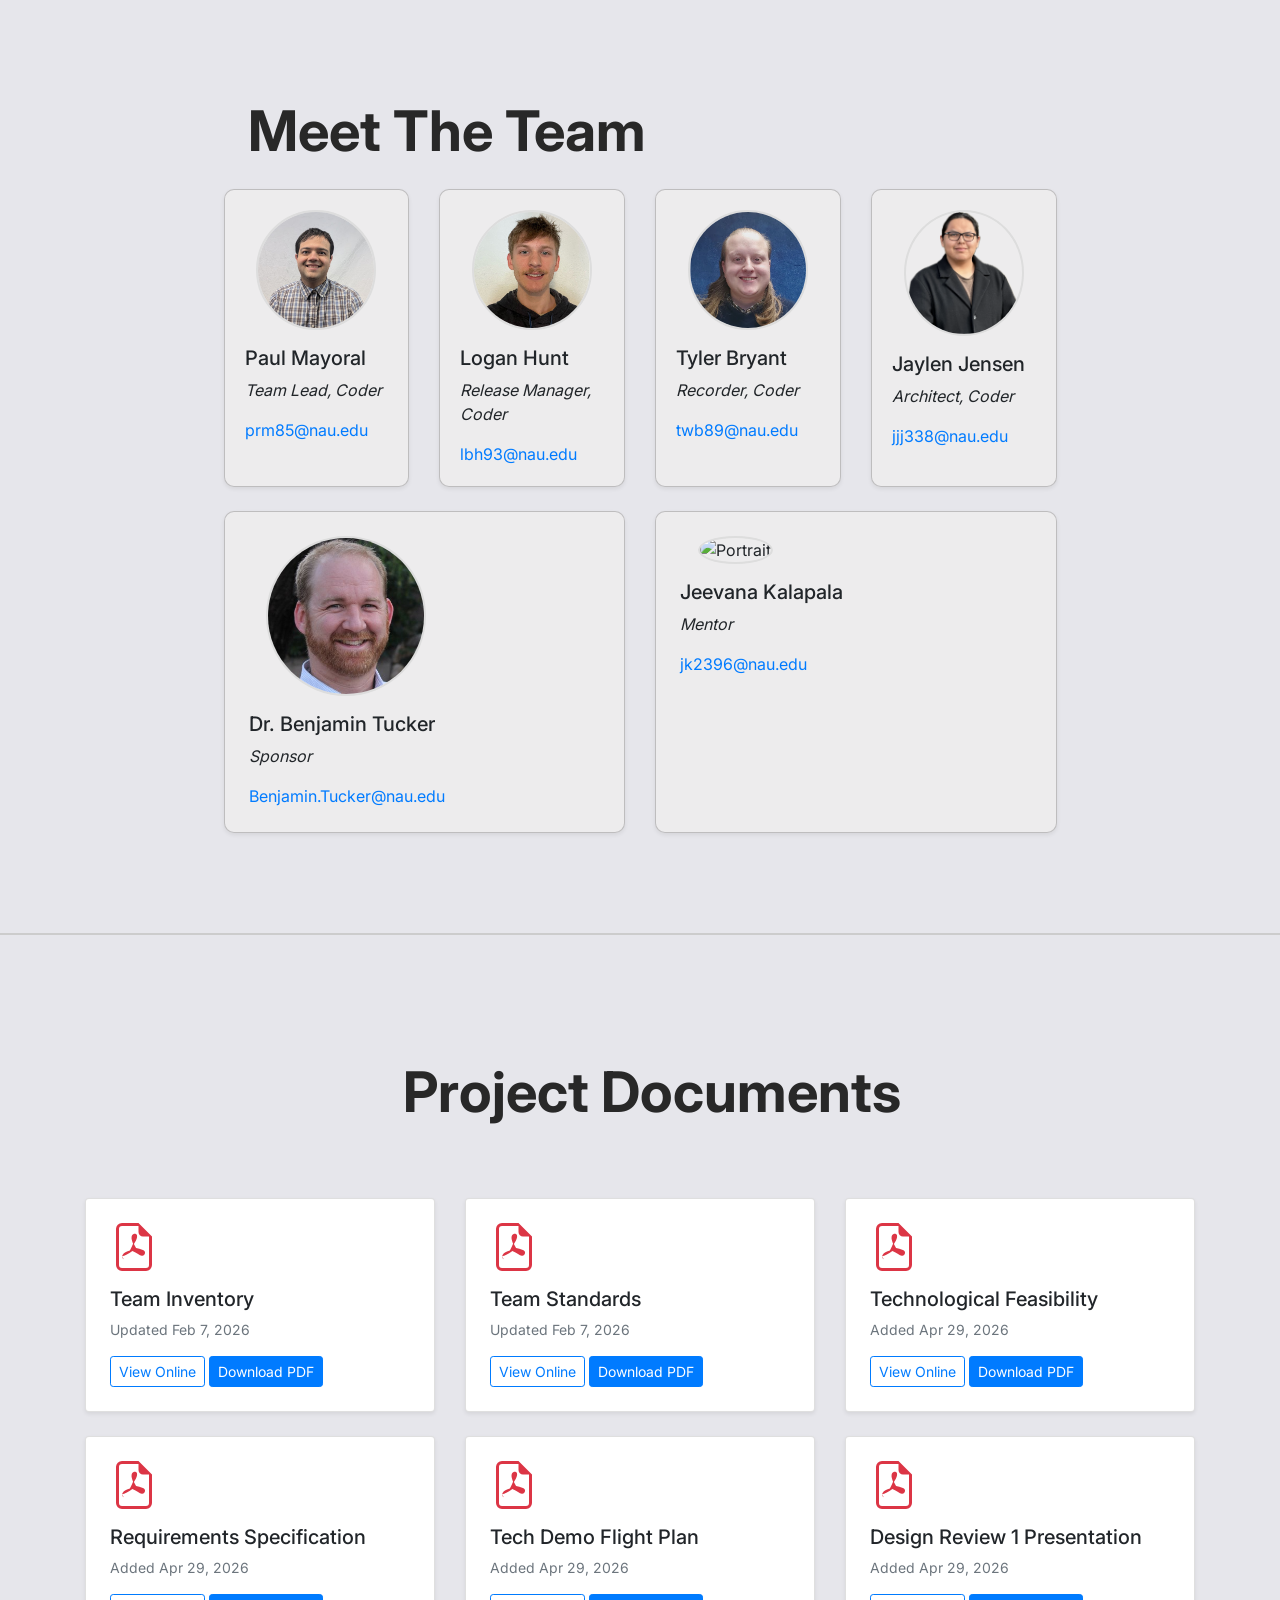
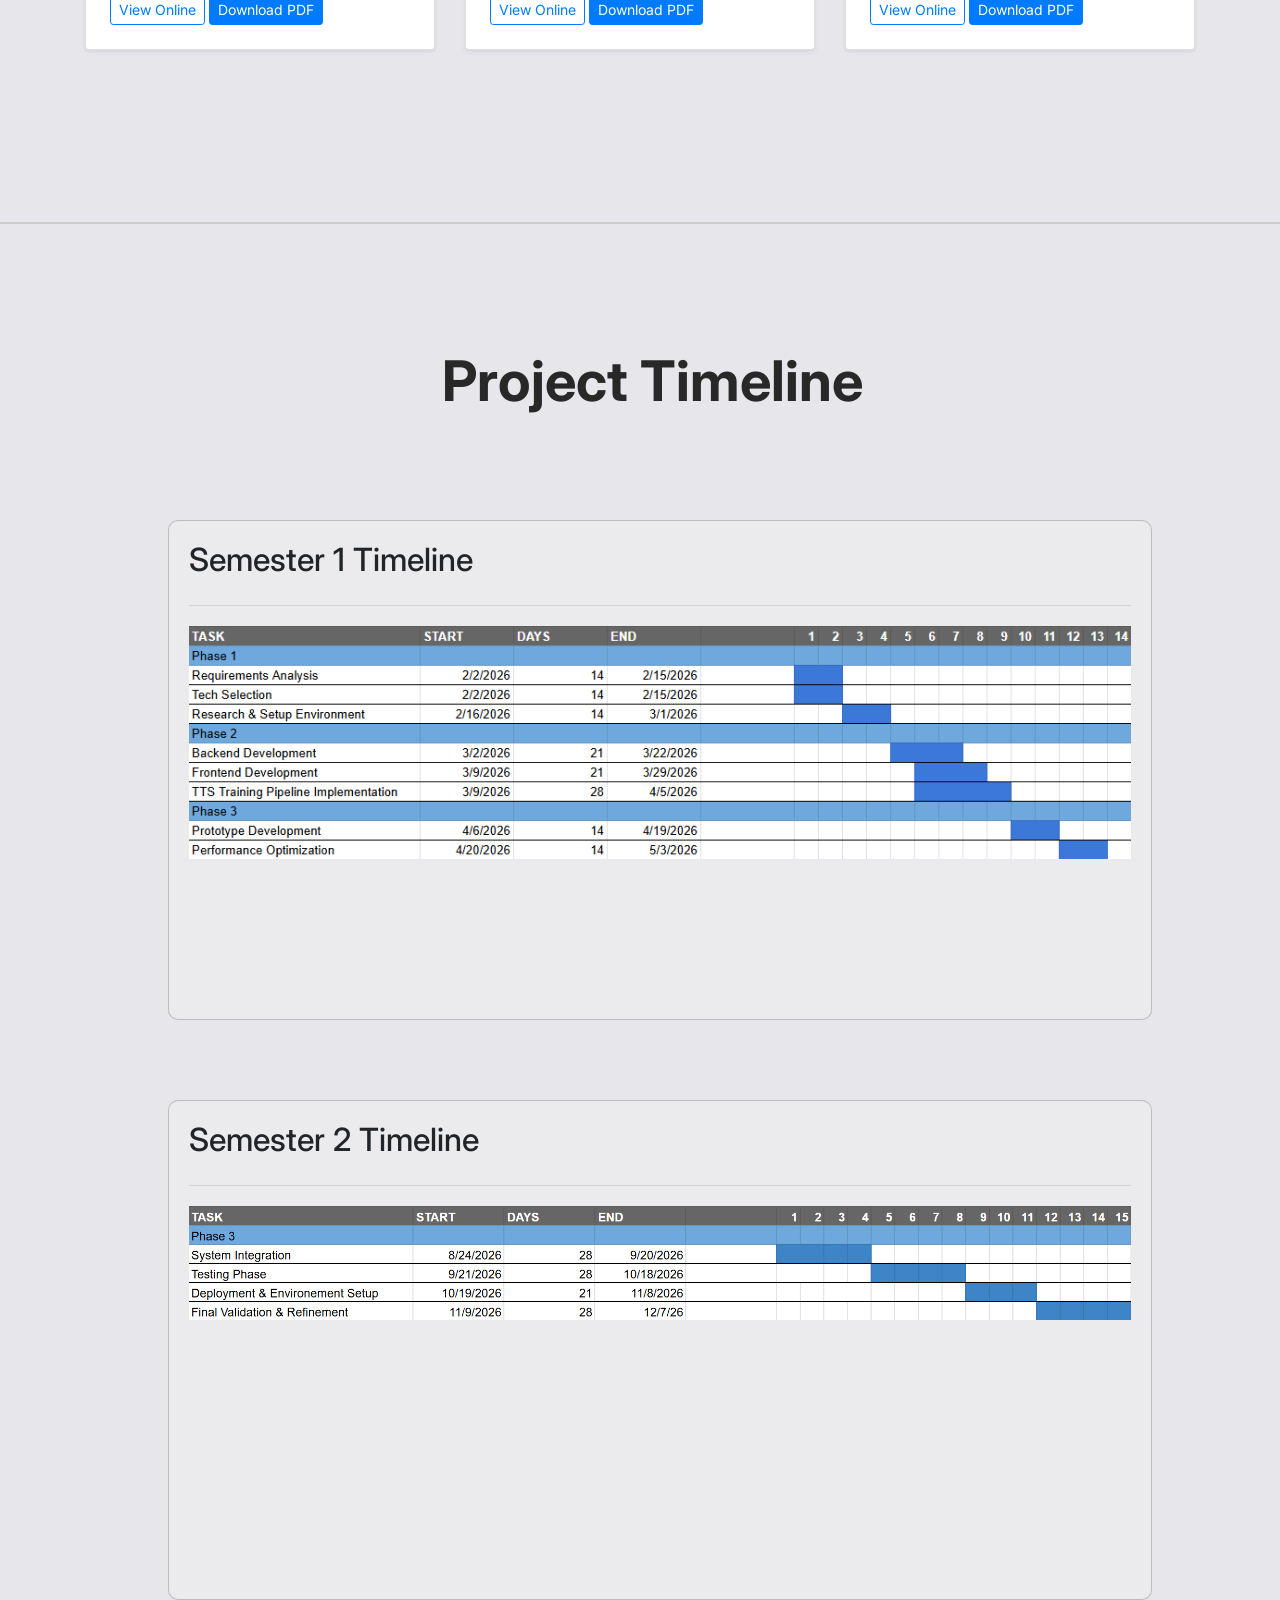
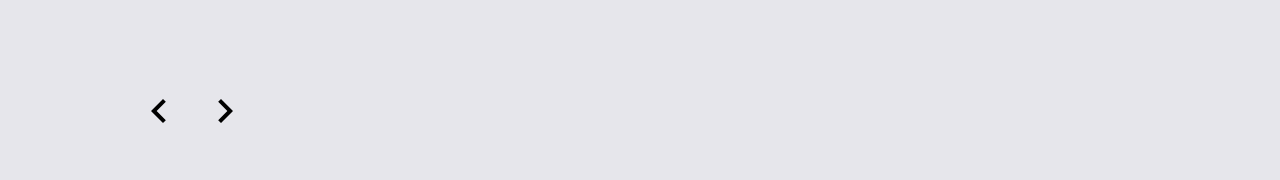
==== commit 3b257015: "merged to one page, and filled in timeline" ====
--- a/index.html
+++ b/index.html
@@ -23,17 +23,17 @@
 
         <div class="header-nav">
           <ul class="">
-            <li class="nav-item"><a class="" href="index.html">Home</a></li>
-            <li class="nav-item"><a class="" href="about.html">About Us</a></li>
-            <li class="nav-item"><a class="" href="documents.html">Documents</a></li>
-            <li class="nav-item"><a class="" href="timeline.html">Timeline</a></li>
+            <li class="nav-item"><a class="" href="#home">Home</a></li>
+            <li class="nav-item"><a class="" href="#about">About Us</a></li>
+            <li class="nav-item"><a class="" href="#documents">Documents</a></li>
+            <li class="nav-item"><a class="" href="#timeline">Timeline</a></li>
           </ul>
         </div>
       </div>
     </nav>
 
     <div class="main-container">
-      <div class="glide">
+      <div id="home" class="glide">
         <div class="glide__track" data-glide-el="track">
           <ul class="glide__slides">
             <li class="glide__slide">
@@ -82,11 +82,6 @@
                 the intricacies of the TTS system. The latter will host the models 
                 trained and allow users to input text and generate speech using said models. 
               </p>
-            </li>
-            <li class="glide__slide">
-              <h2>Development Plan</h2>
-              <hr>
-              <p class="info-paragraph"></p>
             </li>
           </ul>
         </div>
@@ -106,105 +101,275 @@
         </div>
       </div>      
 
+      <div id="about" class="divider"></div>
+
+      <header>
+        <div class="container">
+          <div class="my-4 ml-4">
+            <h1 class="display-4  outlined-text"style="font-weight:700">Meet The Team</h1>
+          </div>
+        </div>
+
+        <div class="container">
+          <div class="row mb-4">
+            <div class="col-lg">
+              <div class="card h-100 shadow-sm custom-card portrait-card">
+                <div class="card-body text-start">
+                  <img src="assets/images/paulm.jpg" class="rounded-circle profile-img mb-3 portrait-image-small" alt="Portrait">
+                  <h5 class="fw-bold team-blue">Paul Mayoral</h5>
+                  <p class="">
+                    <i>Team Lead, Coder</i>
+                  </p>
+                  <a href="mailto:prm85@nau.edu">
+                    prm85@nau.edu 
+                  </a>
+                </div>
+              </div>
+            </div>
+            <div class="col-lg">
+              <div class="card h-100 shadow-sm custom-card portrait-card">
+                <div class="card-body text-start">
+                  <img src="assets/images/loganh.jpg" class="rounded-circle profile-img mb-3 portrait-image-small" alt="Portrait">
+                  <h5 class="fw-bold team-blue">Logan Hunt</h5>
+                  <p class="">
+                    <i>Release Manager, Coder</i>
+                  </p>
+                  <a href="mailto:lbh93@nau.edu">
+                    lbh93@nau.edu 
+                  </a>
+                </div>
+              </div>
+            </div>
+            <div class="col-lg">
+              <div class="card h-100 shadow-sm custom-card portrait-card">
+                <div class="card-body text-start">
+                  <img src="assets/images/tylerb.jpg" class="rounded-circle profile-img mb-3 portrait-image-small" alt="Portrait">
+                  <h5 class="fw-bold team-blue">Tyler Bryant</h5>
+                  <p class="">
+                    <i>Recorder, Coder</i>
+                  </p>
+                  <a href="mailto:twb89@nau.edu">
+                    twb89@nau.edu
+                  </a>
+                </div>
+              </div>
+            </div>
+            <div class="col-lg">
+              <div class="card h-100 shadow-sm custom-card portrait-card">
+                <div class="card-body text-start">
+                  <img src="assets/images/jaylenj.png" class="rounded-circle profile-img mb-3 portrait-image-small" alt="Portrait">
+                  <h5 class="fw-bold team-blue">Jaylen Jensen</h5>
+                  <p class="">
+                    <i>Architect, Coder</i>
+                  </p>
+                  <a href="mailto:jjj338@nau.edu">
+                    jjj338@nau.edu
+                  </a>
+                </div>
+              </div>
+            </div>
+          </div>
+          <div class="row">
+            <div class="col-lg">
+              <div class="card h-100 shadow-sm custom-card portrait-card">
+                <div class="card-body text-start p-4">
+                  <img src="assets/images/btucker.jpg" class="rounded-circle profile-img mb-3 portrait-image-large" alt="Portrait">
+                  <h5 class="fw-bold team-blue">Dr. Benjamin Tucker</h5>
+                  <p class="">
+                    <i>Sponsor</i>
+                  </p>
+                  <a href="mailto:Benjamin.Tucker@nau.edu">
+                    Benjamin.Tucker@nau.edu
+                  </a>
+                </div>
+              </div>
+            </div>
+            <div class="col-lg">
+              <div class="card h-100 shadow-sm custom-card portrait-card">
+                <div class="card-body text-start p-4">
+                  <img src="" class="rounded-circle profile-img mb-3 portrait-image-large" alt="Portrait">
+                  <h5 class="fw-bold team-blue">Jeevana Kalapala</h5>
+                  <p class="">
+                    <i>Mentor</i>
+                  </p>
+                  <a href="mailto:jk2396@nau.edu">
+                    jk2396@nau.edu
+                  </a>
+                </div>
+              </div>
+            </div>
+          </div>
+        </div>
+      </header>
+
+      <div id="documents" class="divider"></div>
+
+      <header>
+        <div class="container">
+          <div class="my-4 ml-4">
+            <h1 class="display-4  outlined-text"style="font-weight:700">Project Documents</h1>
+          </div>
+        </div>
+      </header>
+      <div class="container my-5">
+        <div class="row">
+          <div class="col-md-4 mb-4">
+            <div class="card h-100 shadow-sm custom-card">
+              <div class="card-body text-start p-4">
+                <div class="mb-3">
+                  <svg xmlns="http://www.w3.org/2000/svg" width="48" height="48" fill="currentColor" class="bi bi-file-earmark-pdf text-danger" viewBox="0 0 16 16">
+                    <path d="M14 14V4.5L9.5 0H4a2 2 0 0 0-2 2v12a2 2 0 0 0 2 2h8a2 2 0 0 0 2-2zM9.5 3A1.5 1.5 0 0 0 11 4.5h2V14a1 1 0 0 1-1 1H4a1 1 0 0 1-1-1V2a1 1 0 0 1 1-1h5.5v2z"/>
+                    <path d="M4.603 12.087a.81.81 0 0 1-.438-.42c-.195-.388-.13-.776.08-1.102.198-.307.526-.568.897-.787a7.68 7.68 0 0 1 1.487-.645 19.646 19.646 0 0 0 1.062-2.227 7.269 7.269 0 0 1-.43-1.295c-.086-.4-.119-.796-.046-1.136.075-.354.274-.672.65-.823.192-.077.4-.12.602-.077a.7.7 0 0 1 .477.365c.088.192.12.54.057.917-.058.345-.2.722-.386 1.082-.18.346-.396.674-.641 1.075.226.44.47.877.712 1.282.742.183 1.455.38 2.04.595.336.125.604.254.746.41.192.21.23.475.202.703-.037.288-.18.59-.41.78a.825.825 0 0 1-.687.138 3.344 3.344 0 0 1-1.097-.506 18.3 18.3 0 0 0-2.012-1.056 9.412 9.412 0 0 1-2.035 1.232 4.113 4.113 0 0 1-1.47.45z"/>
+                  </svg>
+                </div>
+                <h5 class="fw-bold team-blue">Team Inventory</h5>
+                <p class="card-text text-muted small">Updated Feb 7, 2026</p>
+                <div class="d-grid gap-2">
+                  <a href="assets/documents/inventory.pdf" target="_blank" class="btn btn-outline-primary btn-sm">View Online</a>
+                  <a href="assets/documents/inventory.pdf" download class="btn btn-primary btn-sm">Download PDF</a>
+                </div>
+              </div>
+            </div>
+          </div>
+
+          <div class="col-md-4 mb-4">
+            <div class="card h-100 shadow-sm custom-card">
+              <div class="card-body text-start p-4">
+                <div class="mb-3">
+                  <svg xmlns="http://www.w3.org/2000/svg" width="48" height="48" fill="currentColor" class="bi bi-file-earmark-pdf text-danger" viewBox="0 0 16 16">
+                    <path d="M14 14V4.5L9.5 0H4a2 2 0 0 0-2 2v12a2 2 0 0 0 2 2h8a2 2 0 0 0 2-2zM9.5 3A1.5 1.5 0 0 0 11 4.5h2V14a1 1 0 0 1-1 1H4a1 1 0 0 1-1-1V2a1 1 0 0 1 1-1h5.5v2z"/>
+                    <path d="M4.603 12.087a.81.81 0 0 1-.438-.42c-.195-.388-.13-.776.08-1.102.198-.307.526-.568.897-.787a7.68 7.68 0 0 1 1.487-.645 19.646 19.646 0 0 0 1.062-2.227 7.269 7.269 0 0 1-.43-1.295c-.086-.4-.119-.796-.046-1.136.075-.354.274-.672.65-.823.192-.077.4-.12.602-.077a.7.7 0 0 1 .477.365c.088.192.12.54.057.917-.058.345-.2.722-.386 1.082-.18.346-.396.674-.641 1.075.226.44.47.877.712 1.282.742.183 1.455.38 2.04.595.336.125.604.254.746.41.192.21.23.475.202.703-.037.288-.18.59-.41.78a.825.825 0 0 1-.687.138 3.344 3.344 0 0 1-1.097-.506 18.3 18.3 0 0 0-2.012-1.056 9.412 9.412 0 0 1-2.035 1.232 4.113 4.113 0 0 1-1.47.45z"/>
+                  </svg>
+                </div>
+                <h5 class="fw-bold team-blue">Team Standards</h5>
+                <p class="card-text text-muted small">Updated Feb 7, 2026</p>
+                <div class="d-grid gap-2">
+                  <a href="assets/documents/standards.pdf" target="_blank" class="btn btn-outline-primary btn-sm">View Online</a>
+                  <a href="assets/documents/standards.pdf" download class="btn btn-primary btn-sm">Download PDF</a>
+                </div>
+              </div>
+            </div>
+          </div>
+
+          <div class="col-md-4 mb-4">
+            <div class="card h-100 shadow-sm custom-card">
+              <div class="card-body text-start p-4">
+                <div class="mb-3">
+                  <svg xmlns="http://www.w3.org/2000/svg" width="48" height="48" fill="currentColor" class="bi bi-file-earmark-pdf text-danger" viewBox="0 0 16 16">
+                    <path d="M14 14V4.5L9.5 0H4a2 2 0 0 0-2 2v12a2 2 0 0 0 2 2h8a2 2 0 0 0 2-2zM9.5 3A1.5 1.5 0 0 0 11 4.5h2V14a1 1 0 0 1-1 1H4a1 1 0 0 1-1-1V2a1 1 0 0 1 1-1h5.5v2z"/>
+                    <path d="M4.603 12.087a.81.81 0 0 1-.438-.42c-.195-.388-.13-.776.08-1.102.198-.307.526-.568.897-.787a7.68 7.68 0 0 1 1.487-.645 19.646 19.646 0 0 0 1.062-2.227 7.269 7.269 0 0 1-.43-1.295c-.086-.4-.119-.796-.046-1.136.075-.354.274-.672.65-.823.192-.077.4-.12.602-.077a.7.7 0 0 1 .477.365c.088.192.12.54.057.917-.058.345-.2.722-.386 1.082-.18.346-.396.674-.641 1.075.226.44.47.877.712 1.282.742.183 1.455.38 2.04.595.336.125.604.254.746.41.192.21.23.475.202.703-.037.288-.18.59-.41.78a.825.825 0 0 1-.687.138 3.344 3.344 0 0 1-1.097-.506 18.3 18.3 0 0 0-2.012-1.056 9.412 9.412 0 0 1-2.035 1.232 4.113 4.113 0 0 1-1.47.45z"/>
+                  </svg>
+                </div>
+                <h5 class="fw-bold team-blue">Technological Feasibility</h5>
+                <p class="card-text text-muted small">Added Apr 29, 2026</p>
+                <div class="d-grid gap-2">
+                  <a href="assets/documents/CS-476 Technological Feasibility.pdf" target="_blank" class="btn btn-outline-primary btn-sm">View Online</a>
+                  <a href="assets/documents/CS-476 Technological Feasibility.pdf" download class="btn btn-primary btn-sm">Download PDF</a>
+                </div>
+              </div>
+            </div>
+          </div>
+
+          <div class="col-md-4 mb-4">
+            <div class="card h-100 shadow-sm custom-card">
+              <div class="card-body text-start p-4">
+                <div class="mb-3">
+                  <svg xmlns="http://www.w3.org/2000/svg" width="48" height="48" fill="currentColor" class="bi bi-file-earmark-pdf text-danger" viewBox="0 0 16 16">
+                    <path d="M14 14V4.5L9.5 0H4a2 2 0 0 0-2 2v12a2 2 0 0 0 2 2h8a2 2 0 0 0 2-2zM9.5 3A1.5 1.5 0 0 0 11 4.5h2V14a1 1 0 0 1-1 1H4a1 1 0 0 1-1-1V2a1 1 0 0 1 1-1h5.5v2z"/>
+                    <path d="M4.603 12.087a.81.81 0 0 1-.438-.42c-.195-.388-.13-.776.08-1.102.198-.307.526-.568.897-.787a7.68 7.68 0 0 1 1.487-.645 19.646 19.646 0 0 0 1.062-2.227 7.269 7.269 0 0 1-.43-1.295c-.086-.4-.119-.796-.046-1.136.075-.354.274-.672.65-.823.192-.077.4-.12.602-.077a.7.7 0 0 1 .477.365c.088.192.12.54.057.917-.058.345-.2.722-.386 1.082-.18.346-.396.674-.641 1.075.226.44.47.877.712 1.282.742.183 1.455.38 2.04.595.336.125.604.254.746.41.192.21.23.475.202.703-.037.288-.18.59-.41.78a.825.825 0 0 1-.687.138 3.344 3.344 0 0 1-1.097-.506 18.3 18.3 0 0 0-2.012-1.056 9.412 9.412 0 0 1-2.035 1.232 4.113 4.113 0 0 1-1.47.45z"/>
+                  </svg>
+                </div>
+                <h5 class="fw-bold team-blue">Requirements Specification</h5>
+                <p class="card-text text-muted small">Added Apr 29, 2026</p>
+                <div class="d-grid gap-2">
+                  <a href="assets/documents/Requirements Specification Document-1.pdf" target="_blank" class="btn btn-outline-primary btn-sm">View Online</a>
+                  <a href="assets/documents/Requirements Specification Document-1.pdf" download class="btn btn-primary btn-sm">Download PDF</a>
+                </div>
+              </div>
+            </div>
+          </div>
+
+          <div class="col-md-4 mb-4">
+            <div class="card h-100 shadow-sm custom-card">
+              <div class="card-body text-start p-4">
+                <div class="mb-3">
+                  <svg xmlns="http://www.w3.org/2000/svg" width="48" height="48" fill="currentColor" class="bi bi-file-earmark-pdf text-danger" viewBox="0 0 16 16">
+                    <path d="M14 14V4.5L9.5 0H4a2 2 0 0 0-2 2v12a2 2 0 0 0 2 2h8a2 2 0 0 0 2-2zM9.5 3A1.5 1.5 0 0 0 11 4.5h2V14a1 1 0 0 1-1 1H4a1 1 0 0 1-1-1V2a1 1 0 0 1 1-1h5.5v2z"/>
+                    <path d="M4.603 12.087a.81.81 0 0 1-.438-.42c-.195-.388-.13-.776.08-1.102.198-.307.526-.568.897-.787a7.68 7.68 0 0 1 1.487-.645 19.646 19.646 0 0 0 1.062-2.227 7.269 7.269 0 0 1-.43-1.295c-.086-.4-.119-.796-.046-1.136.075-.354.274-.672.65-.823.192-.077.4-.12.602-.077a.7.7 0 0 1 .477.365c.088.192.12.54.057.917-.058.345-.2.722-.386 1.082-.18.346-.396.674-.641 1.075.226.44.47.877.712 1.282.742.183 1.455.38 2.04.595.336.125.604.254.746.41.192.21.23.475.202.703-.037.288-.18.59-.41.78a.825.825 0 0 1-.687.138 3.344 3.344 0 0 1-1.097-.506 18.3 18.3 0 0 0-2.012-1.056 9.412 9.412 0 0 1-2.035 1.232 4.113 4.113 0 0 1-1.47.45z"/>
+                  </svg>
+                </div>
+                <h5 class="fw-bold team-blue">Tech Demo Flight Plan</h5>
+                <p class="card-text text-muted small">Added Apr 29, 2026</p>
+                <div class="d-grid gap-2">
+                  <a href="assets/documents/Tech Demo Flight Plan.pdf" target="_blank" class="btn btn-outline-primary btn-sm">View Online</a>
+                  <a href="assets/documents/Tech Demo Flight Plan.pdf" download class="btn btn-primary btn-sm">Download PDF</a>
+                </div>
+              </div>
+            </div>
+          </div>
+
+          <div class="col-md-4 mb-4">
+            <div class="card h-100 shadow-sm custom-card">
+              <div class="card-body text-start p-4">
+                <div class="mb-3">
+                  <svg xmlns="http://www.w3.org/2000/svg" width="48" height="48" fill="currentColor" class="bi bi-file-earmark-pdf text-danger" viewBox="0 0 16 16">
+                    <path d="M14 14V4.5L9.5 0H4a2 2 0 0 0-2 2v12a2 2 0 0 0 2 2h8a2 2 0 0 0 2-2zM9.5 3A1.5 1.5 0 0 0 11 4.5h2V14a1 1 0 0 1-1 1H4a1 1 0 0 1-1-1V2a1 1 0 0 1 1-1h5.5v2z"/>
+                    <path d="M4.603 12.087a.81.81 0 0 1-.438-.42c-.195-.388-.13-.776.08-1.102.198-.307.526-.568.897-.787a7.68 7.68 0 0 1 1.487-.645 19.646 19.646 0 0 0 1.062-2.227 7.269 7.269 0 0 1-.43-1.295c-.086-.4-.119-.796-.046-1.136.075-.354.274-.672.65-.823.192-.077.4-.12.602-.077a.7.7 0 0 1 .477.365c.088.192.12.54.057.917-.058.345-.2.722-.386 1.082-.18.346-.396.674-.641 1.075.226.44.47.877.712 1.282.742.183 1.455.38 2.04.595.336.125.604.254.746.41.192.21.23.475.202.703-.037.288-.18.59-.41.78a.825.825 0 0 1-.687.138 3.344 3.344 0 0 1-1.097-.506 18.3 18.3 0 0 0-2.012-1.056 9.412 9.412 0 0 1-2.035 1.232 4.113 4.113 0 0 1-1.47.45z"/>
+                  </svg>
+                </div>
+                <h5 class="fw-bold team-blue">Design Review 1 Presentation</h5>
+                <p class="card-text text-muted small">Added Apr 29, 2026</p>
+                <div class="d-grid gap-2">
+                  <a href="assets/documents/Design Review Presentation.pdf" target="_blank" class="btn btn-outline-primary btn-sm">View Online</a>
+                  <a href="assets/documents/Design Review Presentation.pdf" download class="btn btn-primary btn-sm">Download PDF</a>
+                </div>
+              </div>
+            </div>
+          </div>
+
+        </div>
+      </div>
+
+      <div id="timeline" class="divider"></div>
+
+      <header>
+        <div class="container">
+          <div class="my-4 ml-4">
+            <h1 class="display-4  outlined-text"style="font-weight:700">Project Timeline</h1>
+          </div>
+        </div>
+      </header>
+      <div class="glide" id="glide-timeline">
+        <div class="glide__track" data-glide-el="track">
+          <ul class="glide__slides">
+            <li class="glide__slide">
+              <h2>Semester 1 Timeline</h2>
+              <hr>
+              <img src="assets/images/Sem1.png" alt="Sem1" width="100%">
+            </li>
+            <li class="glide__slide">
+              <h2>Semester 2 Timeline</h2>
+              <hr>
+              <img src="assets/images/Sem2.png" alt="Sem2" width="100%">
+            </li>
+          </ul>
+        </div>
+
+        <!-- Optional Arrows -->
+        <div class="glide__arrows" data-glide-el="controls">
+          <button class="glide__arrow glide__arrow--left" data-glide-dir="<">
+            <svg width="48" height="48" viewBox="0 0 24 24">
+              <path d="M15.41 7.41L14 6l-6 6 6 6 1.41-1.41L10.83 12z"/>
+            </svg>
+          </button>
+          <button class="glide__arrow glide__arrow--right" data-glide-dir=">">
+            <svg width="48" height="48" viewBox="0 0 24 24">
+              <path d="M10 6L8.59 7.41 13.17 12l-4.58 4.59L10 18l6-6z"/>
+            </svg>
+          </button>
+        </div>
+      </div>      
     </div>
-    <header>
-      <div class="container">
-        <div class="my-4 ml-4">
-          <h1 class="display-4  outlined-text"style="font-weight:700">Meet The Team</h1>
-        </div>
-      </div>
-
-      <div class="container">
-        <div class="row mb-4">
-          <div class="col-lg">
-            <div class="card h-100 shadow-sm custom-card portrait-card">
-              <div class="card-body text-start">
-                <img src="assets/images/paulm.jpg" class="rounded-circle profile-img mb-3 portrait-image-small" alt="Portrait">
-                <h5 class="fw-bold team-blue">Paul Mayoral</h5>
-                <p class="">
-                  <i>Team Lead, Coder</i>
-                </p>
-                <a href="mailto:prm85@nau.edu">
-                  prm85@nau.edu 
-                </a>
-              </div>
-            </div>
-          </div>
-          <div class="col-lg">
-            <div class="card h-100 shadow-sm custom-card portrait-card">
-              <div class="card-body text-start">
-                <img src="assets/images/loganh.jpg" class="rounded-circle profile-img mb-3 portrait-image-small" alt="Portrait">
-                <h5 class="fw-bold team-blue">Logan Hunt</h5>
-                <p class="">
-                  <i>Release Manager, Coder</i>
-                </p>
-                <a href="mailto:lbh93@nau.edu">
-                  lbh93@nau.edu 
-                </a>
-              </div>
-            </div>
-          </div>
-          <div class="col-lg">
-            <div class="card h-100 shadow-sm custom-card portrait-card">
-              <div class="card-body text-start">
-                <img src="assets/images/tylerb.jpg" class="rounded-circle profile-img mb-3 portrait-image-small" alt="Portrait">
-                <h5 class="fw-bold team-blue">Tyler Bryant</h5>
-                <p class="">
-                  <i>Recorder, Coder</i>
-                </p>
-                <a href="mailto:twb89@nau.edu">
-                  twb89@nau.edu
-                </a>
-              </div>
-            </div>
-          </div>
-          <div class="col-lg">
-            <div class="card h-100 shadow-sm custom-card portrait-card">
-              <div class="card-body text-start">
-                <img src="assets/images/jaylenj.png" class="rounded-circle profile-img mb-3 portrait-image-small" alt="Portrait">
-                <h5 class="fw-bold team-blue">Jaylen Jensen</h5>
-                <p class="">
-                  <i>Architect, Coder</i>
-                </p>
-                <a href="mailto:jjj338@nau.edu">
-                  jjj338@nau.edu
-                </a>
-              </div>
-            </div>
-          </div>
-        </div>
-        <div class="row">
-          <div class="col-lg">
-            <div class="card h-100 shadow-sm custom-card portrait-card">
-              <div class="card-body text-start p-4">
-                <img src="assets/images/btucker.jpg" class="rounded-circle profile-img mb-3 portrait-image-large" alt="Portrait">
-                <h5 class="fw-bold team-blue">Dr. Benjamin Tucker</h5>
-                <p class="">
-                  <i>Sponsor</i>
-                </p>
-                <a href="mailto:Benjamin.Tucker@nau.edu">
-                  Benjamin.Tucker@nau.edu
-                </a>
-              </div>
-            </div>
-          </div>
-          <div class="col-lg">
-            <div class="card h-100 shadow-sm custom-card portrait-card">
-              <div class="card-body text-start p-4">
-                <img src="" class="rounded-circle profile-img mb-3 portrait-image-large" alt="Portrait">
-                <h5 class="fw-bold team-blue">Jeevana Kalapala</h5>
-                <p class="">
-                  <i>Mentor</i>
-                </p>
-                <a href="mailto:jk2396@nau.edu">
-                  jk2396@nau.edu
-                </a>
-              </div>
-            </div>
-          </div>
-        </div>
-      </div>
-    </header>
 
     <div class="footer">
     </div>
@@ -218,6 +383,12 @@
       gap: 20,
       autoplay: 7000,
     }).mount();
+    new Glide('#glide-timeline', {
+      type: 'carousel',
+      startAt: 0,
+      perView: 1,
+      gap: 20
+    }).mount();
     </script>
   </body>
 </html>
--- a/css/styles.css
+++ b/css/styles.css
@@ -5,6 +5,10 @@
 @font-face {
   font-family: 'Inter';
   src: url("../assets/fonts/Inter/Inter-VariableFont_opsz\,wght.ttf") format('truetype');
+}
+
+html {
+  scroll-behavior: smooth;
 }
 body {
   font-family: 'Inter';
@@ -18,13 +22,21 @@
     transparent 40%
   );
   background-attachment: fixed;
+  padding-top: 10vh;
+}
+
+.divider {
+  border-top: 2px solid #ccc;
+  margin: 100px 0;
+  width: 100%;
 }
 
 .header-container{
-  position: sticky;
+  position: fixed;
   top: 0;
+  left: 0;
   z-index: 1000;
-  width 100%;
+  width: 100%;
   height: 10vh;
   background-color: rgba(0,0,0,0.04);
   box-shadow: 0 2px 1px rgba(0,0,0,0.1);
@@ -45,11 +57,17 @@
   display: flex;
   align-items: center;
   height: 100%;
-  transition: color 0.3s;
+  transition: all 0.3s ease;
 }
 
 .nav-item a:hover {
   color: rgba(0, 0, 0, 0.5);
+}
+
+.nav-item a.active {
+  color: #007bff;
+  border-bottom: 2px solid #007bff;
+  font-weight: bold;
 }
 
 .brand {
@@ -91,6 +109,7 @@
 }
 .main-container{
   display:flex;
+  flex-direction: column;
   justify-content: center;
   align-items:center;
 }
@@ -155,6 +174,24 @@
   background: rgba(51, 51, 51, .5);
   color: #ffffff;
 }
+#glide-timeline h2 {
+  text-align: left;
+  margin: 0 0 10px 0;
+}
+
+#glide-timeline hr {
+  width: 100%;
+  margin-bottom: 20px;
+}
+
+
+#glide-timeline .glide__slide{
+  display: flex;
+  flex-direction: column;
+  height: 500px;
+  padding: 20px;
+  box-sizing: border-box;
+}
 
 .portrait-image-small{
   display: block;
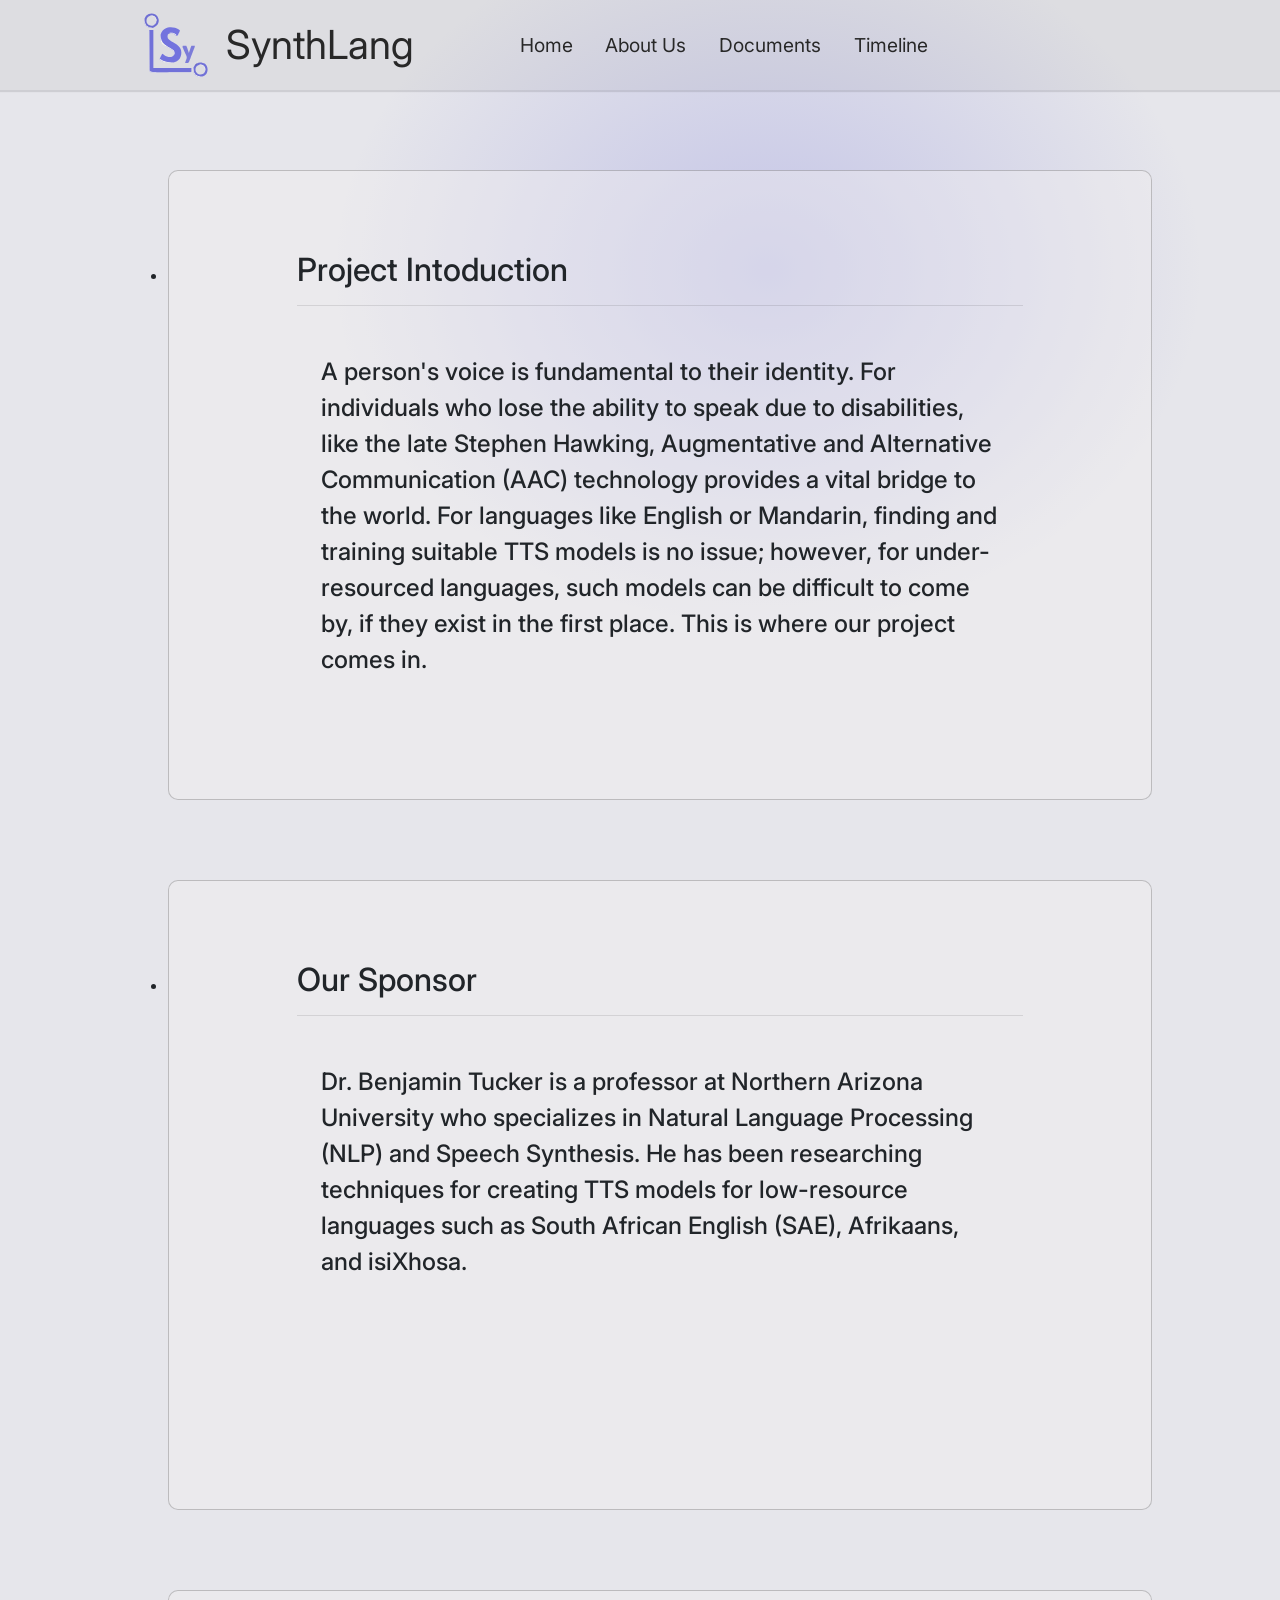
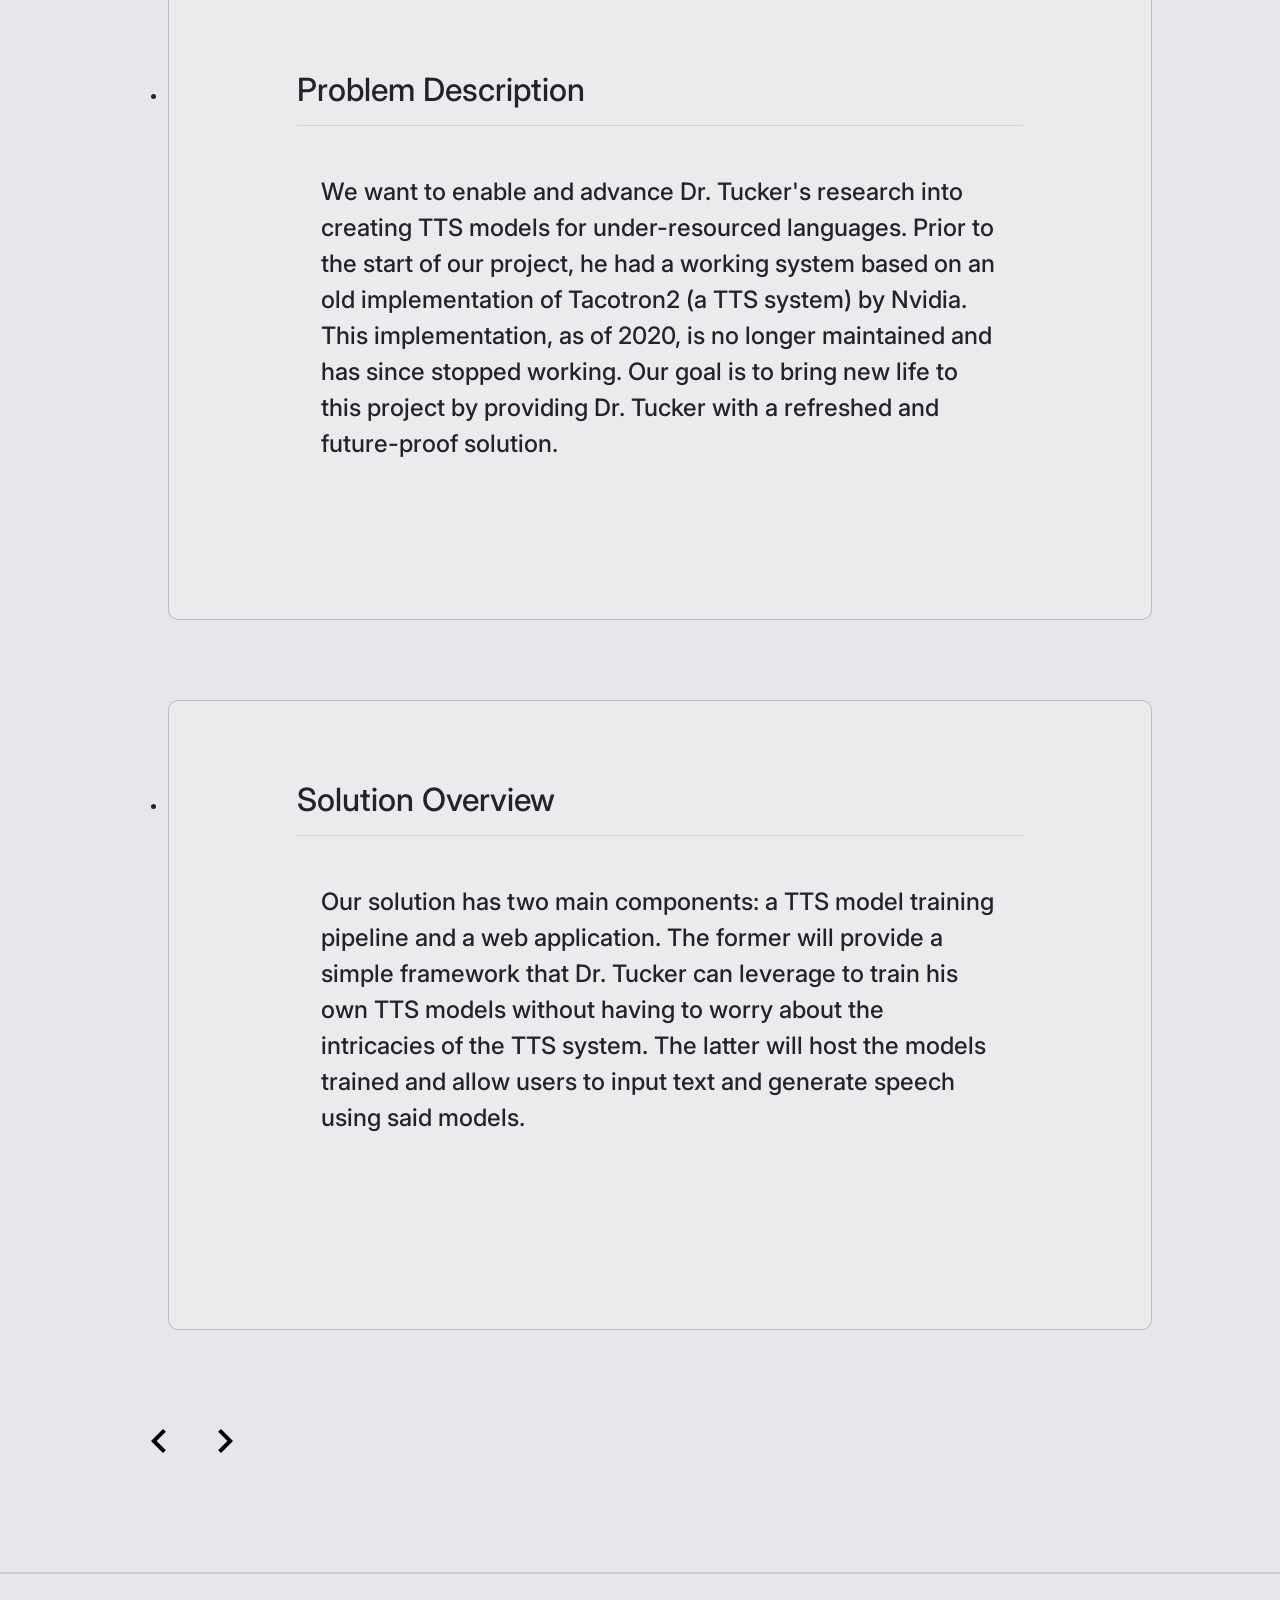
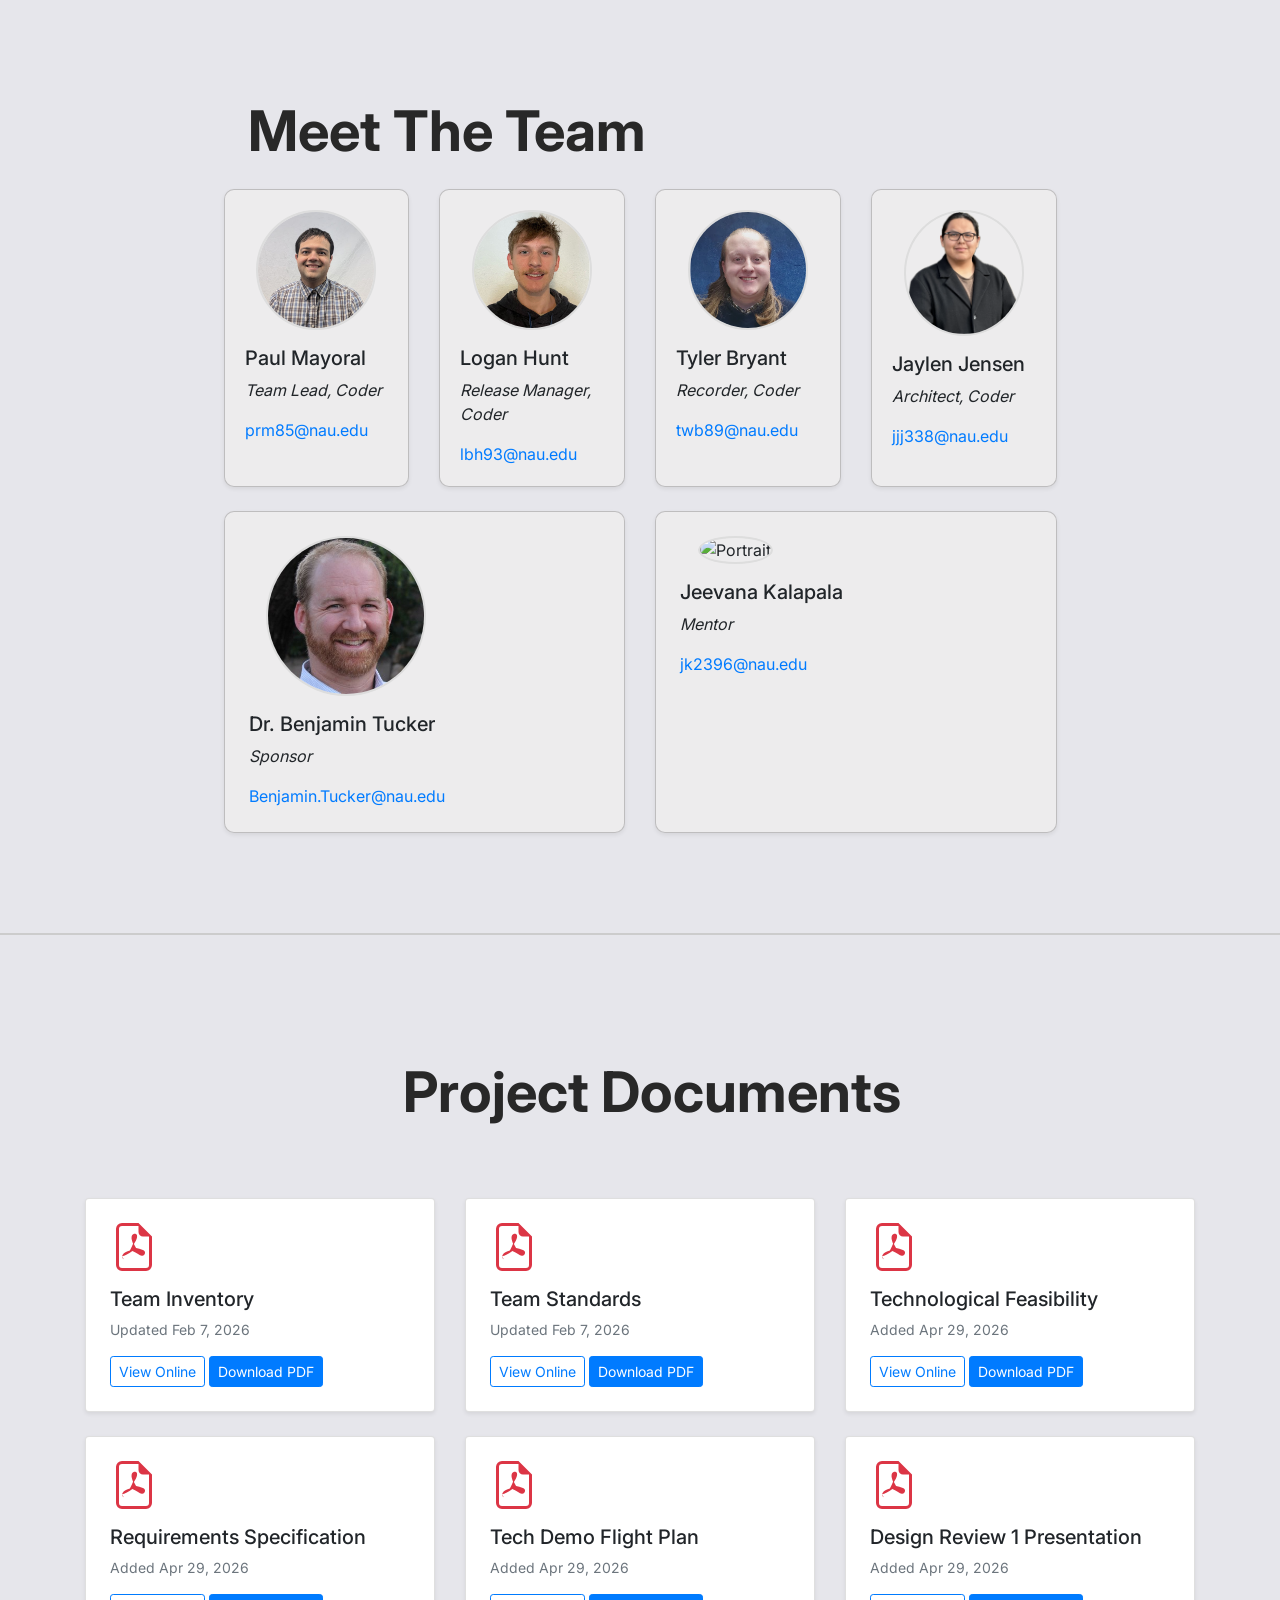
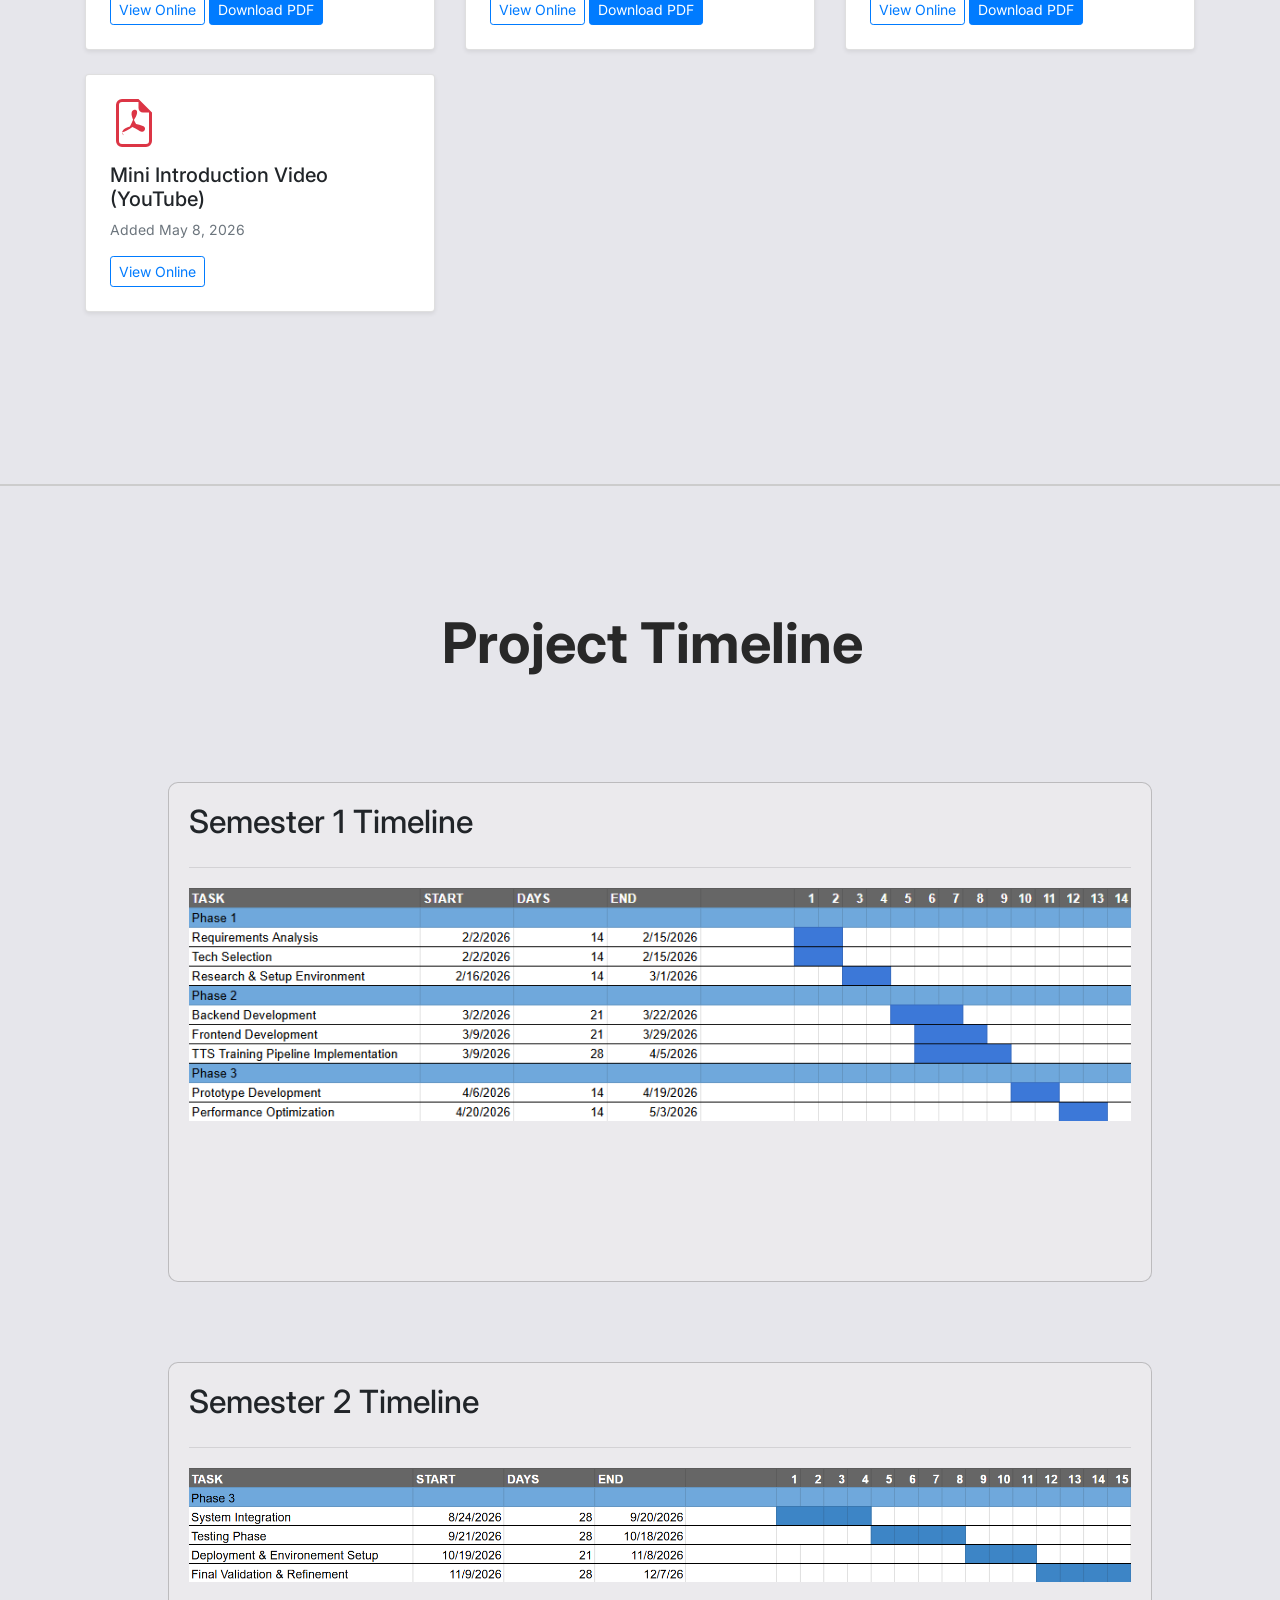
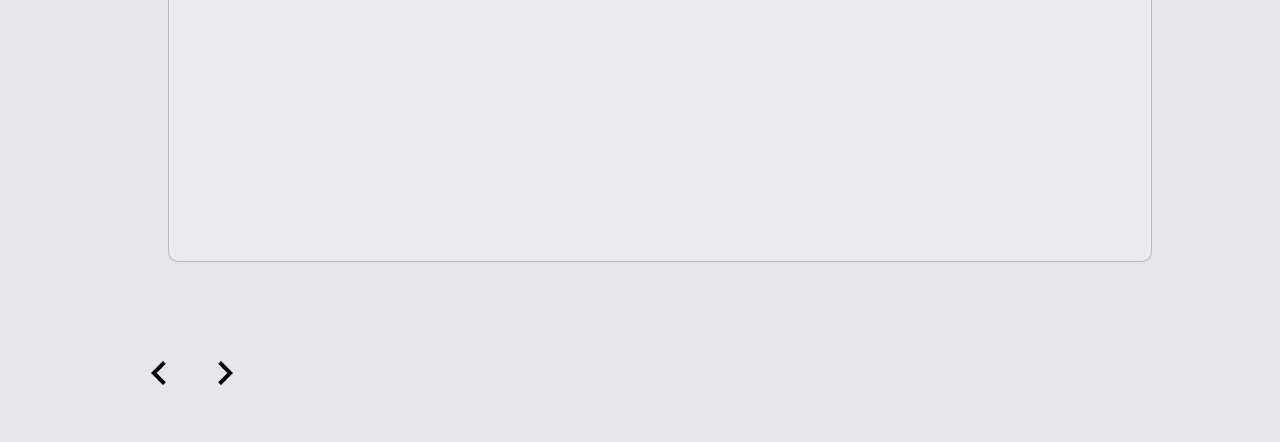
==== commit 0b27c4e3: "Add YT link for mini intro" ====
--- a/index.html
+++ b/index.html
@@ -322,6 +322,23 @@
                 <div class="d-grid gap-2">
                   <a href="assets/documents/Design Review Presentation.pdf" target="_blank" class="btn btn-outline-primary btn-sm">View Online</a>
                   <a href="assets/documents/Design Review Presentation.pdf" download class="btn btn-primary btn-sm">Download PDF</a>
+                </div>
+              </div>
+            </div>
+          </div>
+          <div class="col-md-4 mb-4">
+            <div class="card h-100 shadow-sm custom-card">
+              <div class="card-body text-start p-4">
+                <div class="mb-3">
+                  <svg xmlns="http://www.w3.org/2000/svg" width="48" height="48" fill="currentColor" class="bi bi-file-earmark-pdf text-danger" viewBox="0 0 16 16">
+                    <path d="M14 14V4.5L9.5 0H4a2 2 0 0 0-2 2v12a2 2 0 0 0 2 2h8a2 2 0 0 0 2-2zM9.5 3A1.5 1.5 0 0 0 11 4.5h2V14a1 1 0 0 1-1 1H4a1 1 0 0 1-1-1V2a1 1 0 0 1 1-1h5.5v2z"/>
+                    <path d="M4.603 12.087a.81.81 0 0 1-.438-.42c-.195-.388-.13-.776.08-1.102.198-.307.526-.568.897-.787a7.68 7.68 0 0 1 1.487-.645 19.646 19.646 0 0 0 1.062-2.227 7.269 7.269 0 0 1-.43-1.295c-.086-.4-.119-.796-.046-1.136.075-.354.274-.672.65-.823.192-.077.4-.12.602-.077a.7.7 0 0 1 .477.365c.088.192.12.54.057.917-.058.345-.2.722-.386 1.082-.18.346-.396.674-.641 1.075.226.44.47.877.712 1.282.742.183 1.455.38 2.04.595.336.125.604.254.746.41.192.21.23.475.202.703-.037.288-.18.59-.41.78a.825.825 0 0 1-.687.138 3.344 3.344 0 0 1-1.097-.506 18.3 18.3 0 0 0-2.012-1.056 9.412 9.412 0 0 1-2.035 1.232 4.113 4.113 0 0 1-1.47.45z"/>
+                  </svg>
+                </div>
+                <h5 class="fw-bold team-blue">Mini Introduction Video (YouTube)</h5>
+                <p class="card-text text-muted small">Added May 8, 2026</p>
+                <div class="d-grid gap-2">
+                  <a href="https://youtu.be/JapZw_KPW-w" target="_blank" class="btn btn-outline-primary btn-sm">View Online</a>
                 </div>
               </div>
             </div>
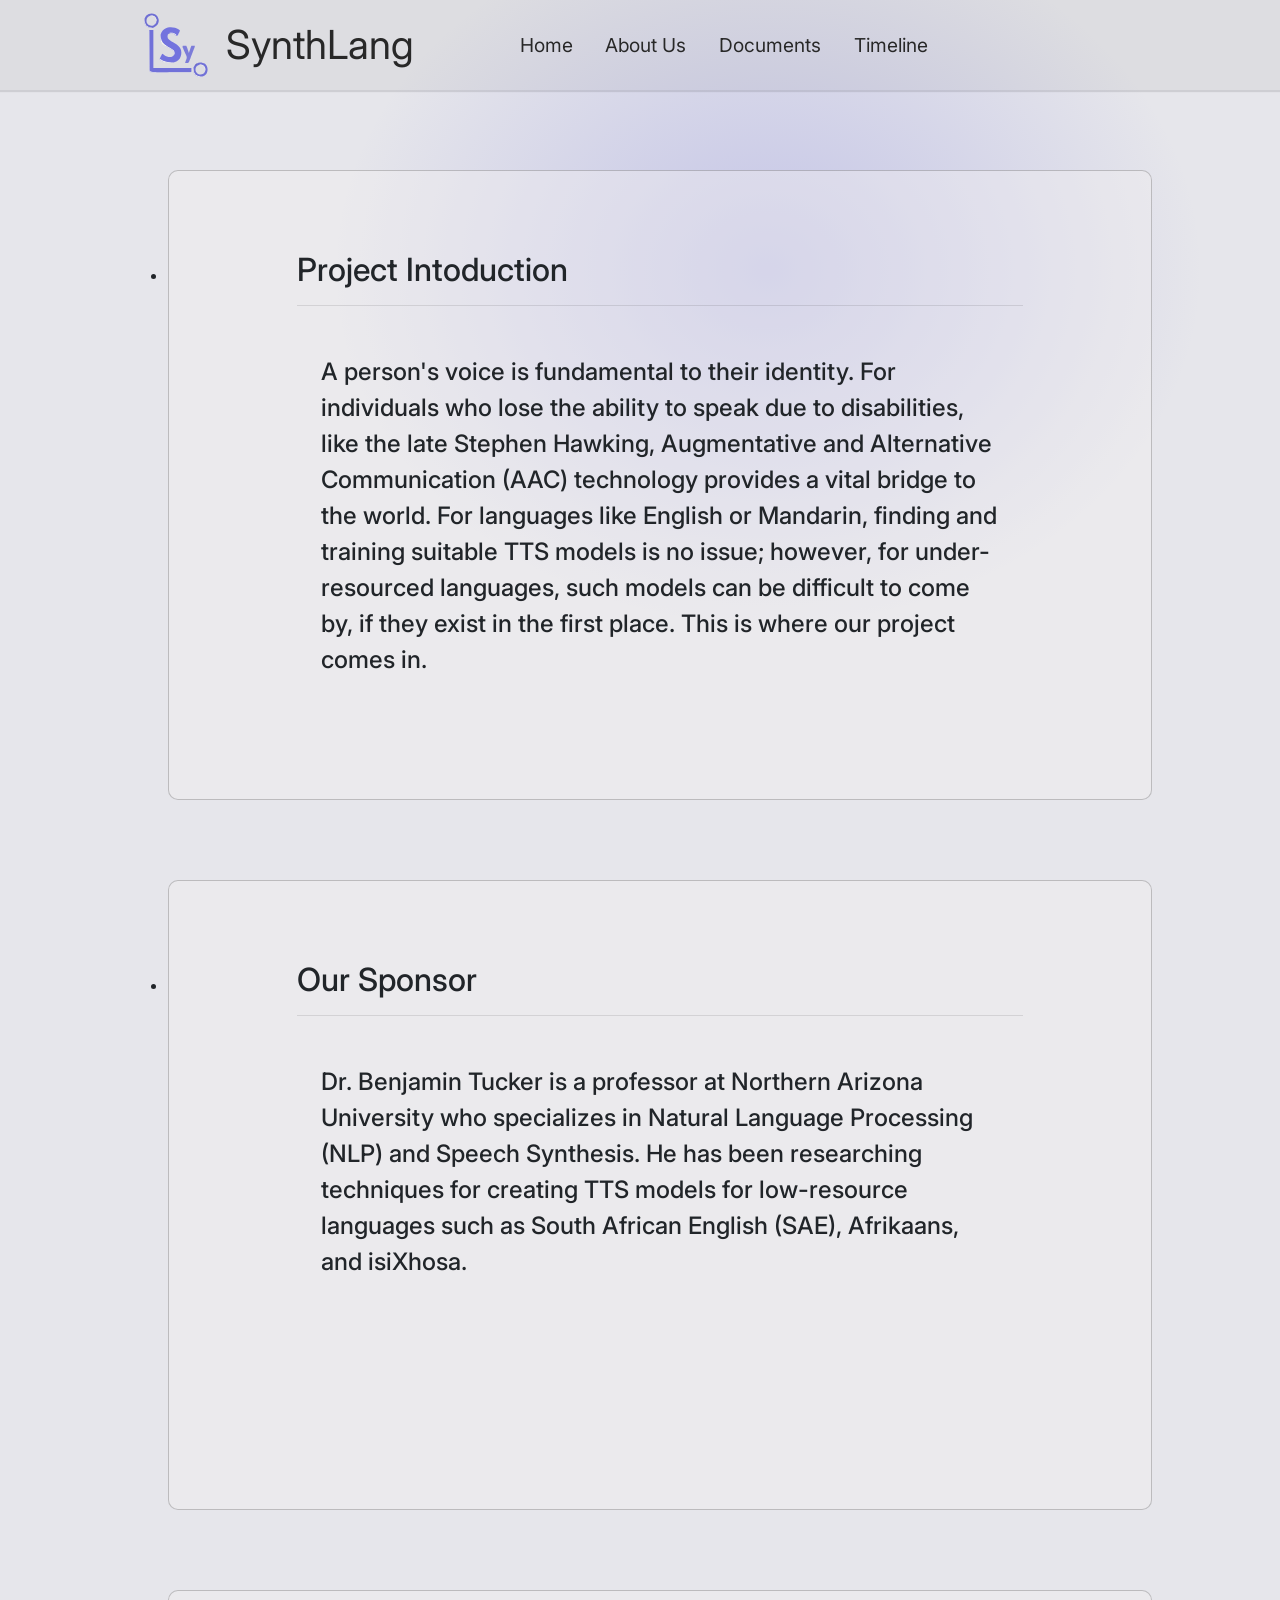
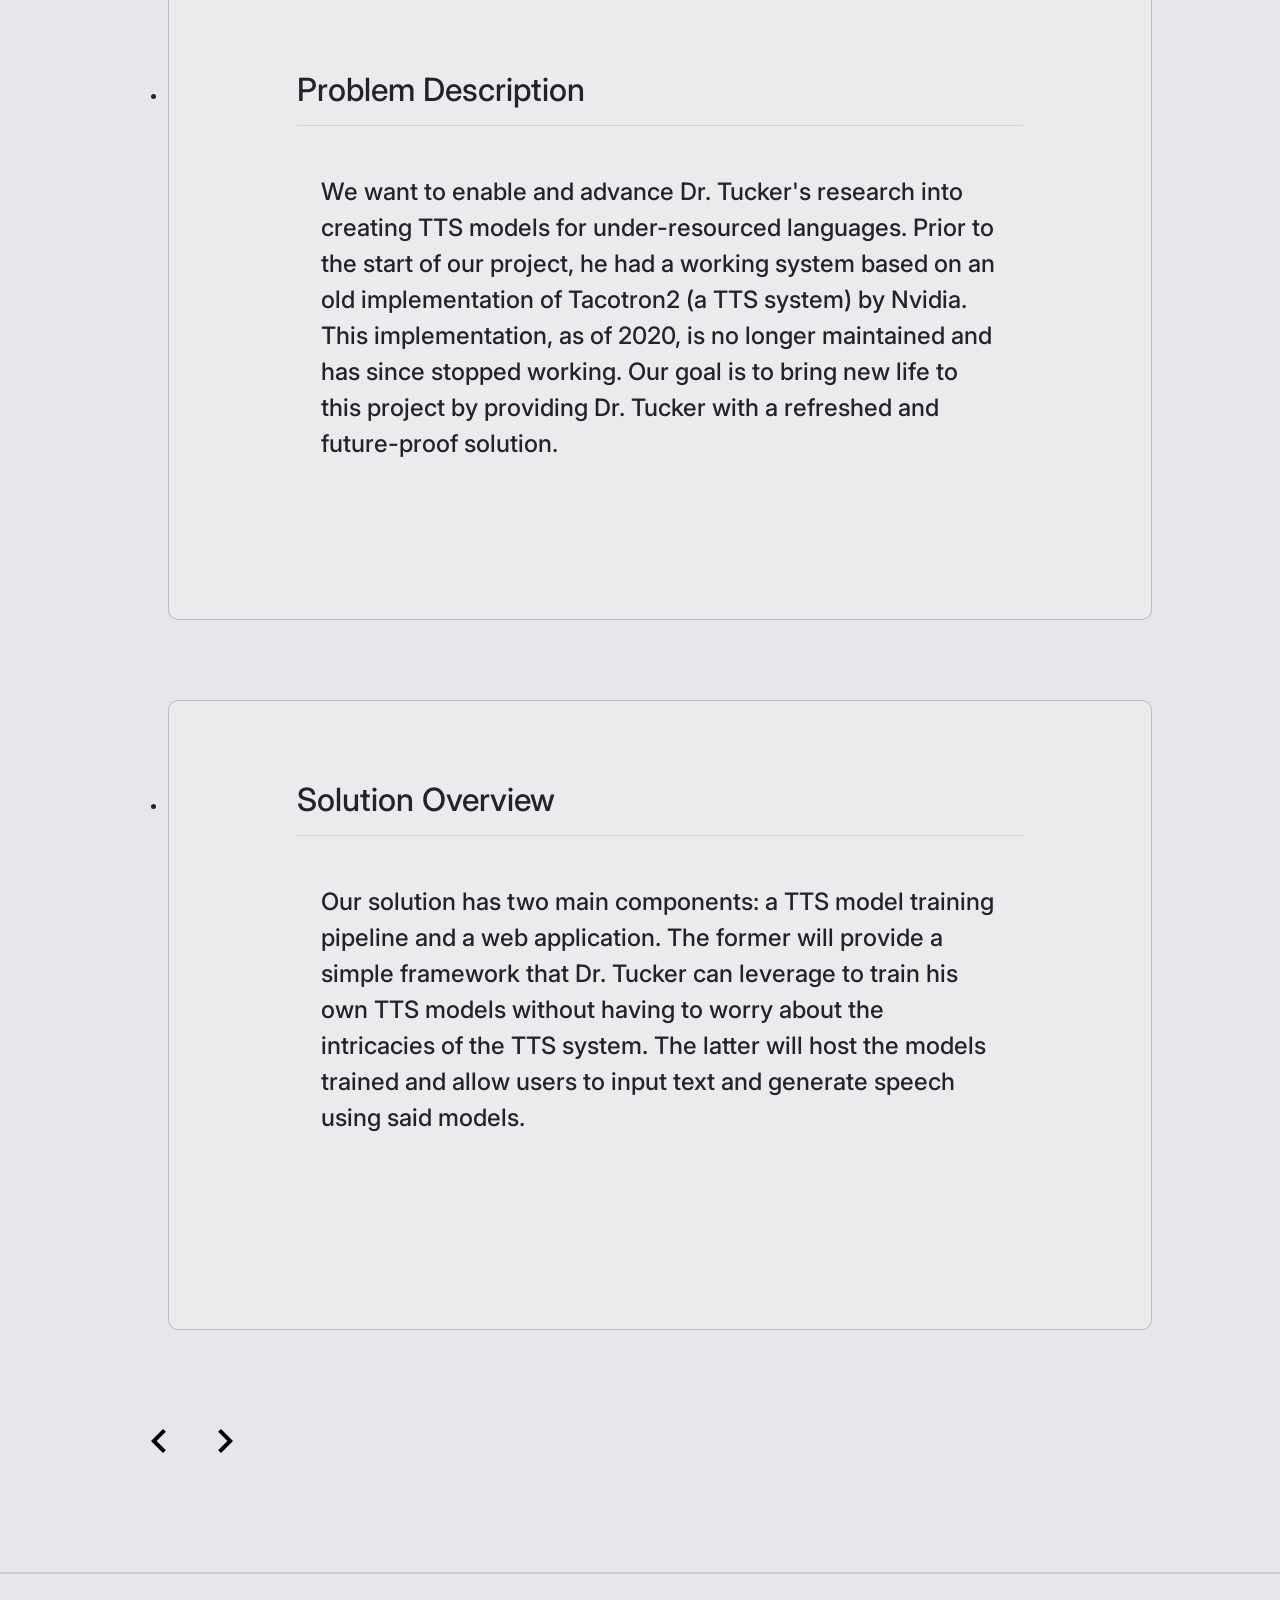
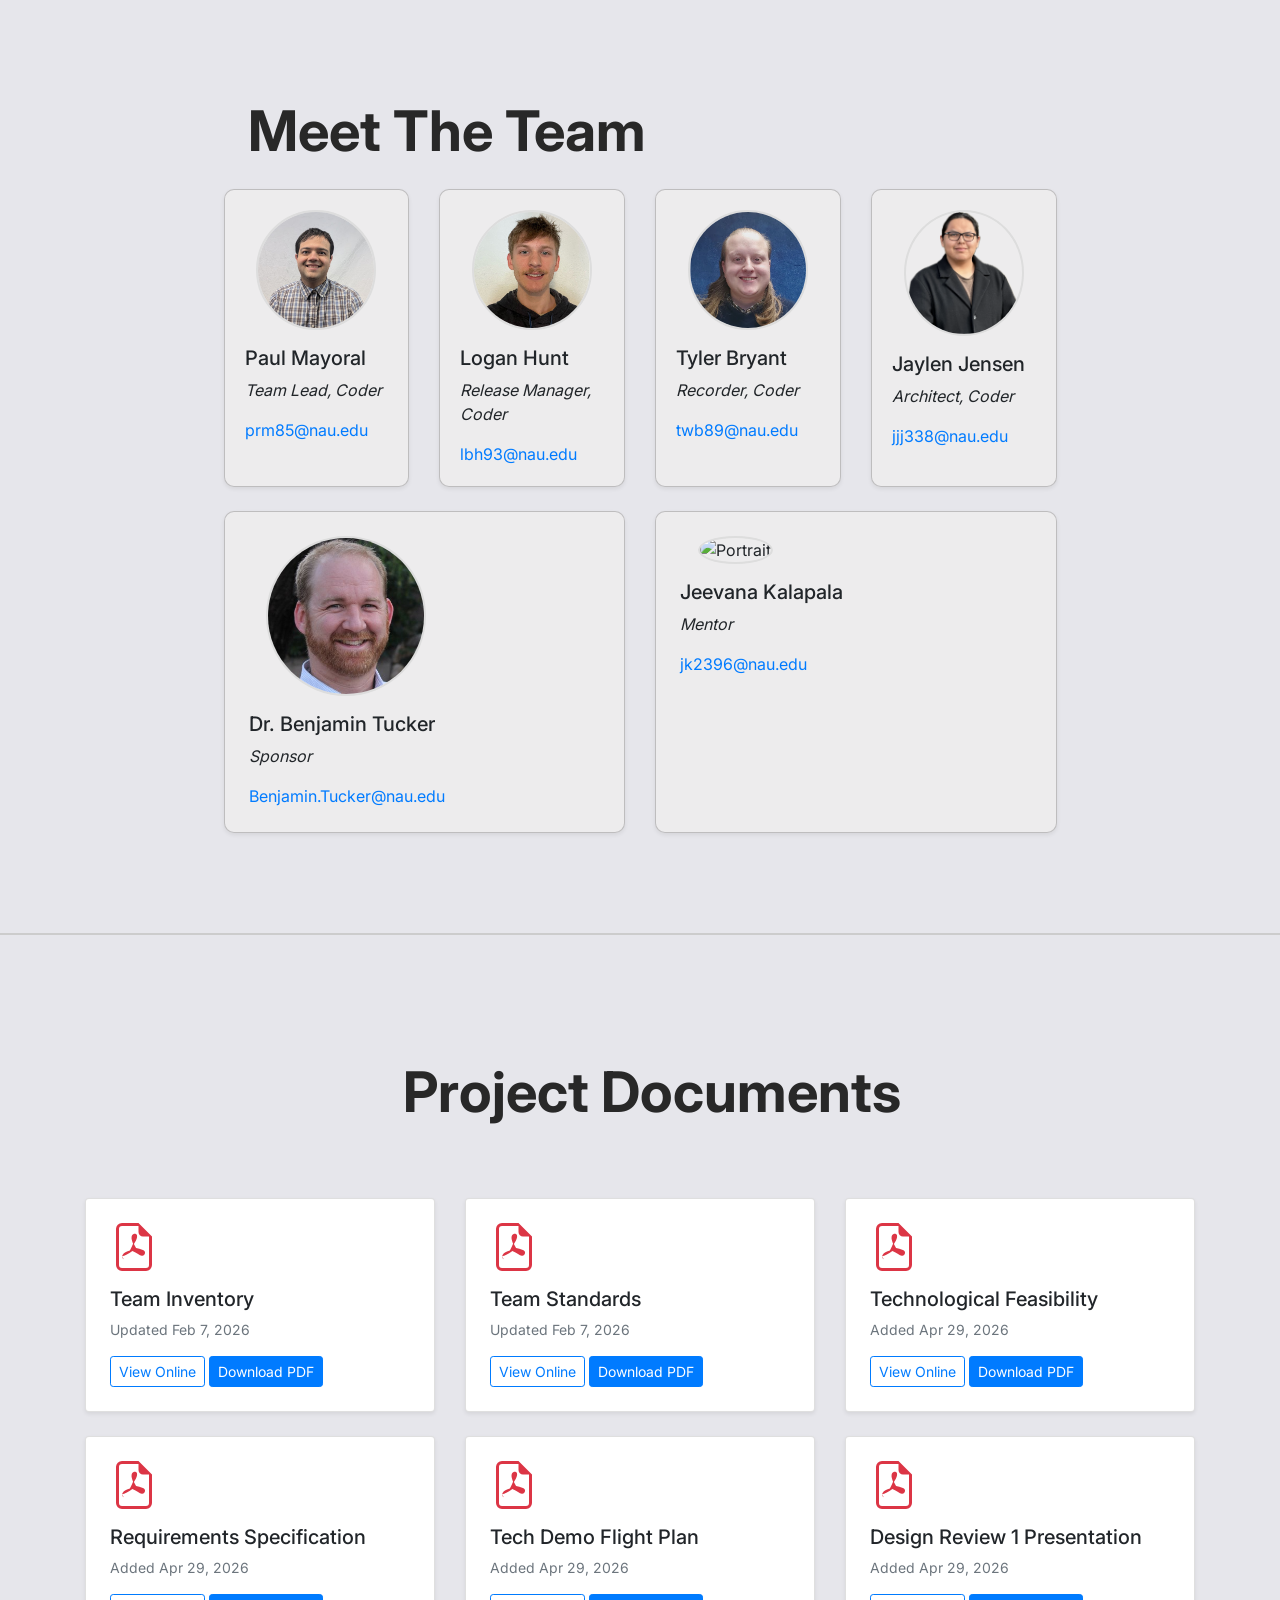
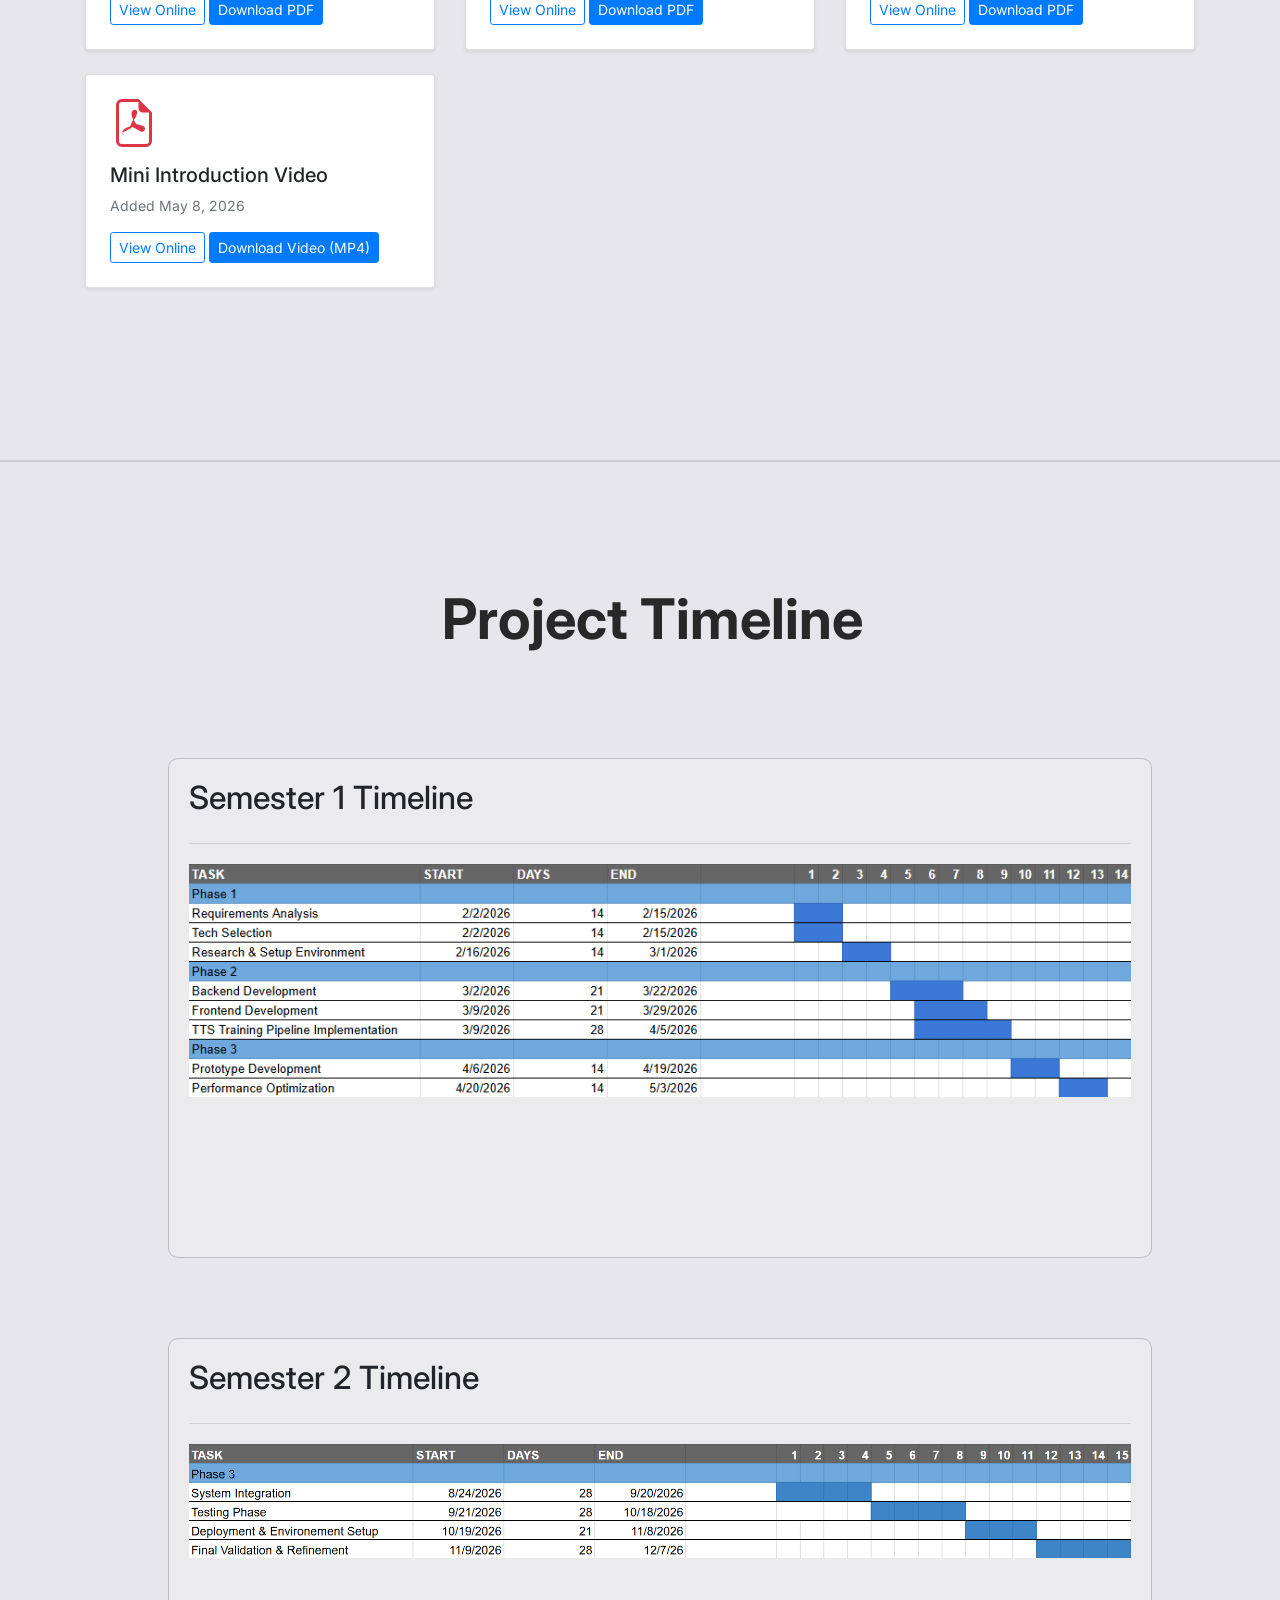
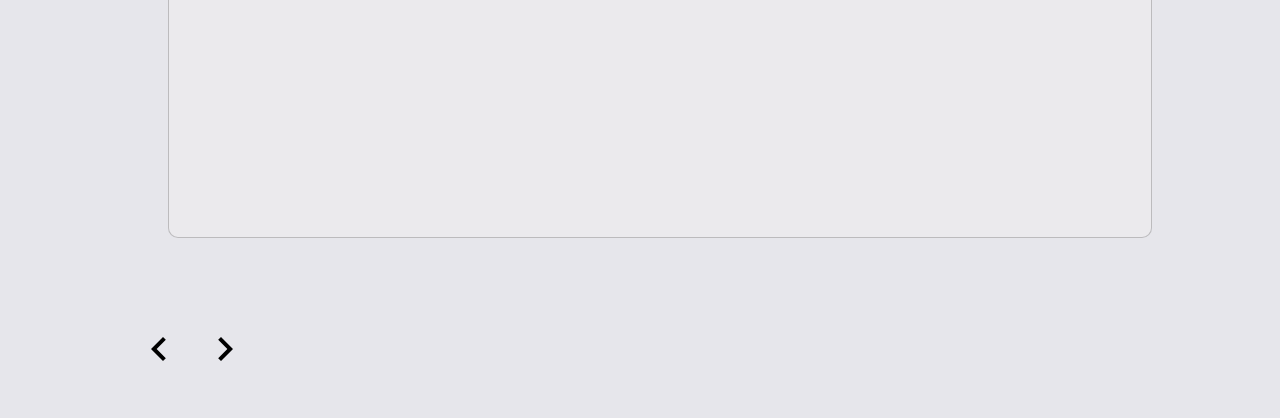
==== commit 047aecad: "Add Mini Intro vid" ====
--- a/index.html
+++ b/index.html
@@ -335,10 +335,11 @@
                     <path d="M4.603 12.087a.81.81 0 0 1-.438-.42c-.195-.388-.13-.776.08-1.102.198-.307.526-.568.897-.787a7.68 7.68 0 0 1 1.487-.645 19.646 19.646 0 0 0 1.062-2.227 7.269 7.269 0 0 1-.43-1.295c-.086-.4-.119-.796-.046-1.136.075-.354.274-.672.65-.823.192-.077.4-.12.602-.077a.7.7 0 0 1 .477.365c.088.192.12.54.057.917-.058.345-.2.722-.386 1.082-.18.346-.396.674-.641 1.075.226.44.47.877.712 1.282.742.183 1.455.38 2.04.595.336.125.604.254.746.41.192.21.23.475.202.703-.037.288-.18.59-.41.78a.825.825 0 0 1-.687.138 3.344 3.344 0 0 1-1.097-.506 18.3 18.3 0 0 0-2.012-1.056 9.412 9.412 0 0 1-2.035 1.232 4.113 4.113 0 0 1-1.47.45z"/>
                   </svg>
                 </div>
-                <h5 class="fw-bold team-blue">Mini Introduction Video (YouTube)</h5>
+                <h5 class="fw-bold team-blue">Mini Introduction Video</h5>
                 <p class="card-text text-muted small">Added May 8, 2026</p>
                 <div class="d-grid gap-2">
-                  <a href="https://youtu.be/JapZw_KPW-w" target="_blank" class="btn btn-outline-primary btn-sm">View Online</a>
+                  <a href="assets/videos/Mini Intro.mp4" target="_blank" class="btn btn-outline-primary btn-sm">View Online</a>
+                  <a href="assets/videos/Mini Intro.mp4" download class="btn btn-primary btn-sm">Download Video (MP4)</a>
                 </div>
               </div>
             </div>
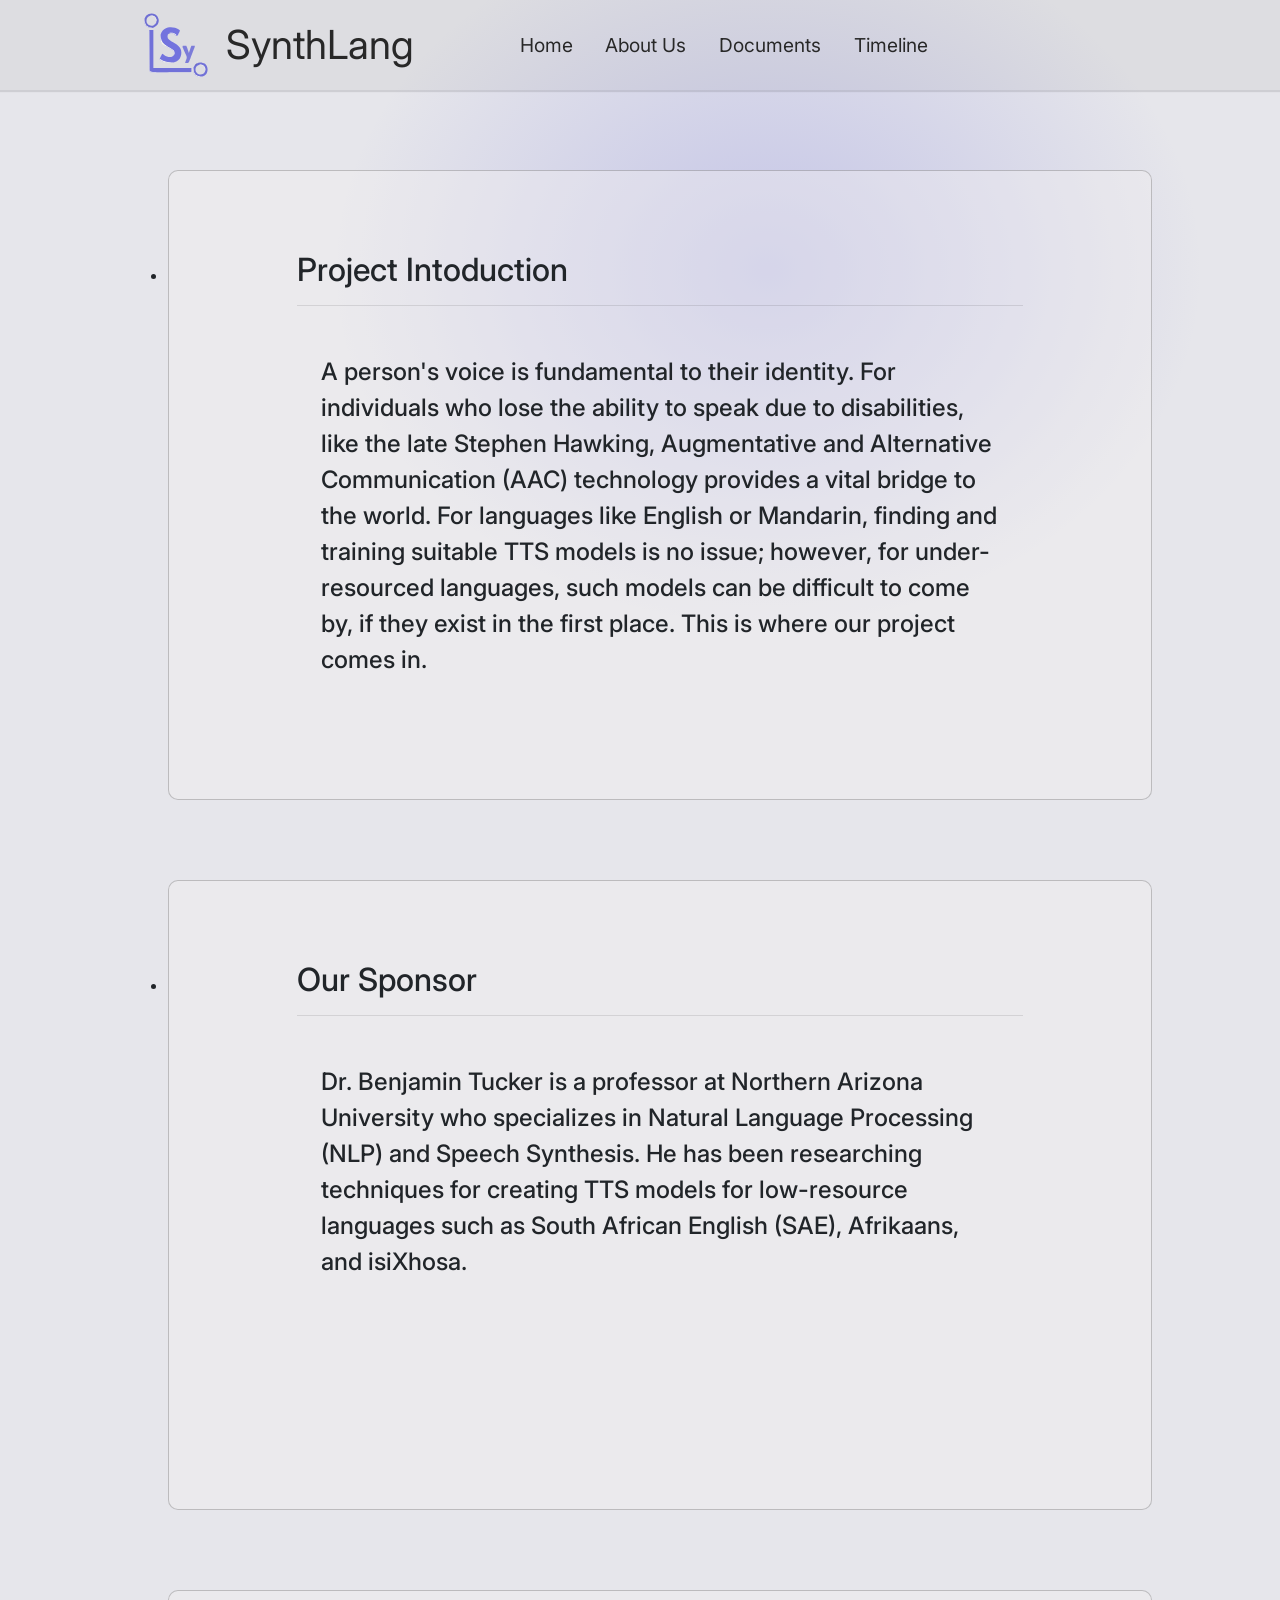
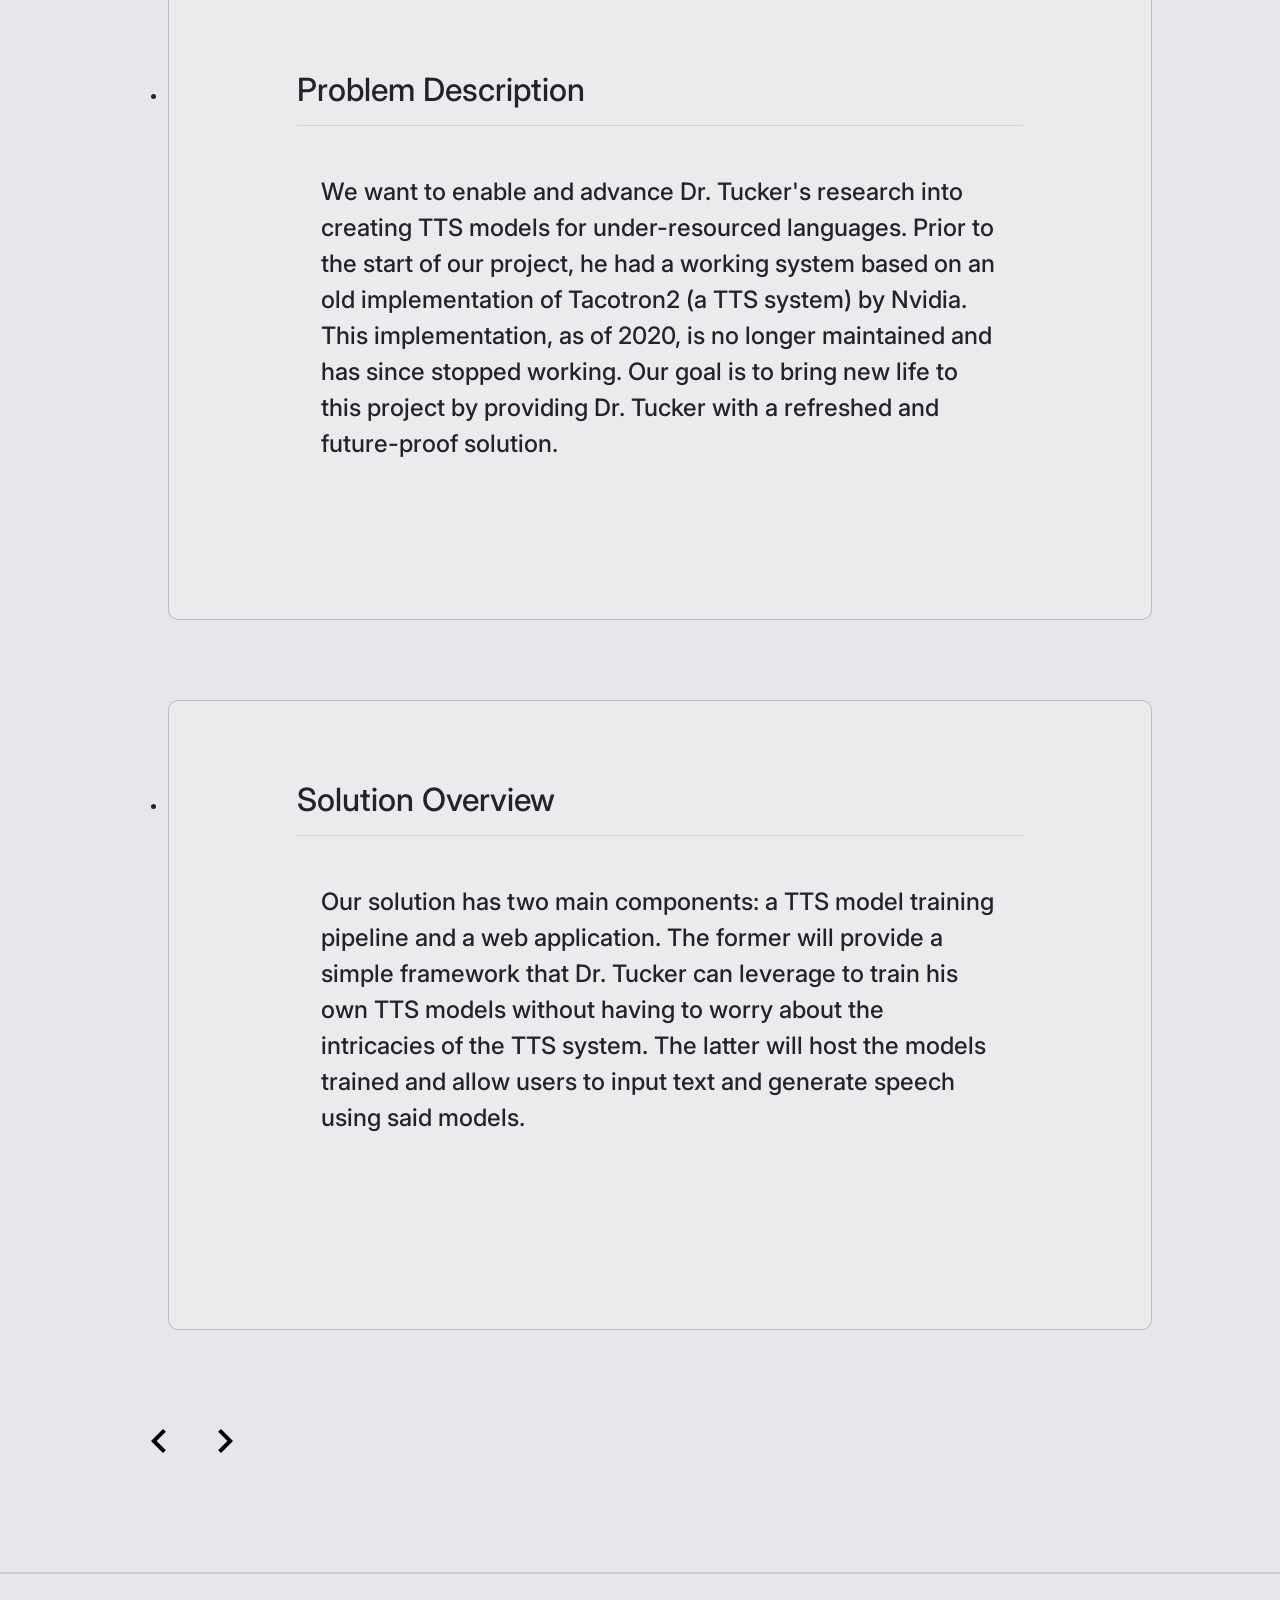
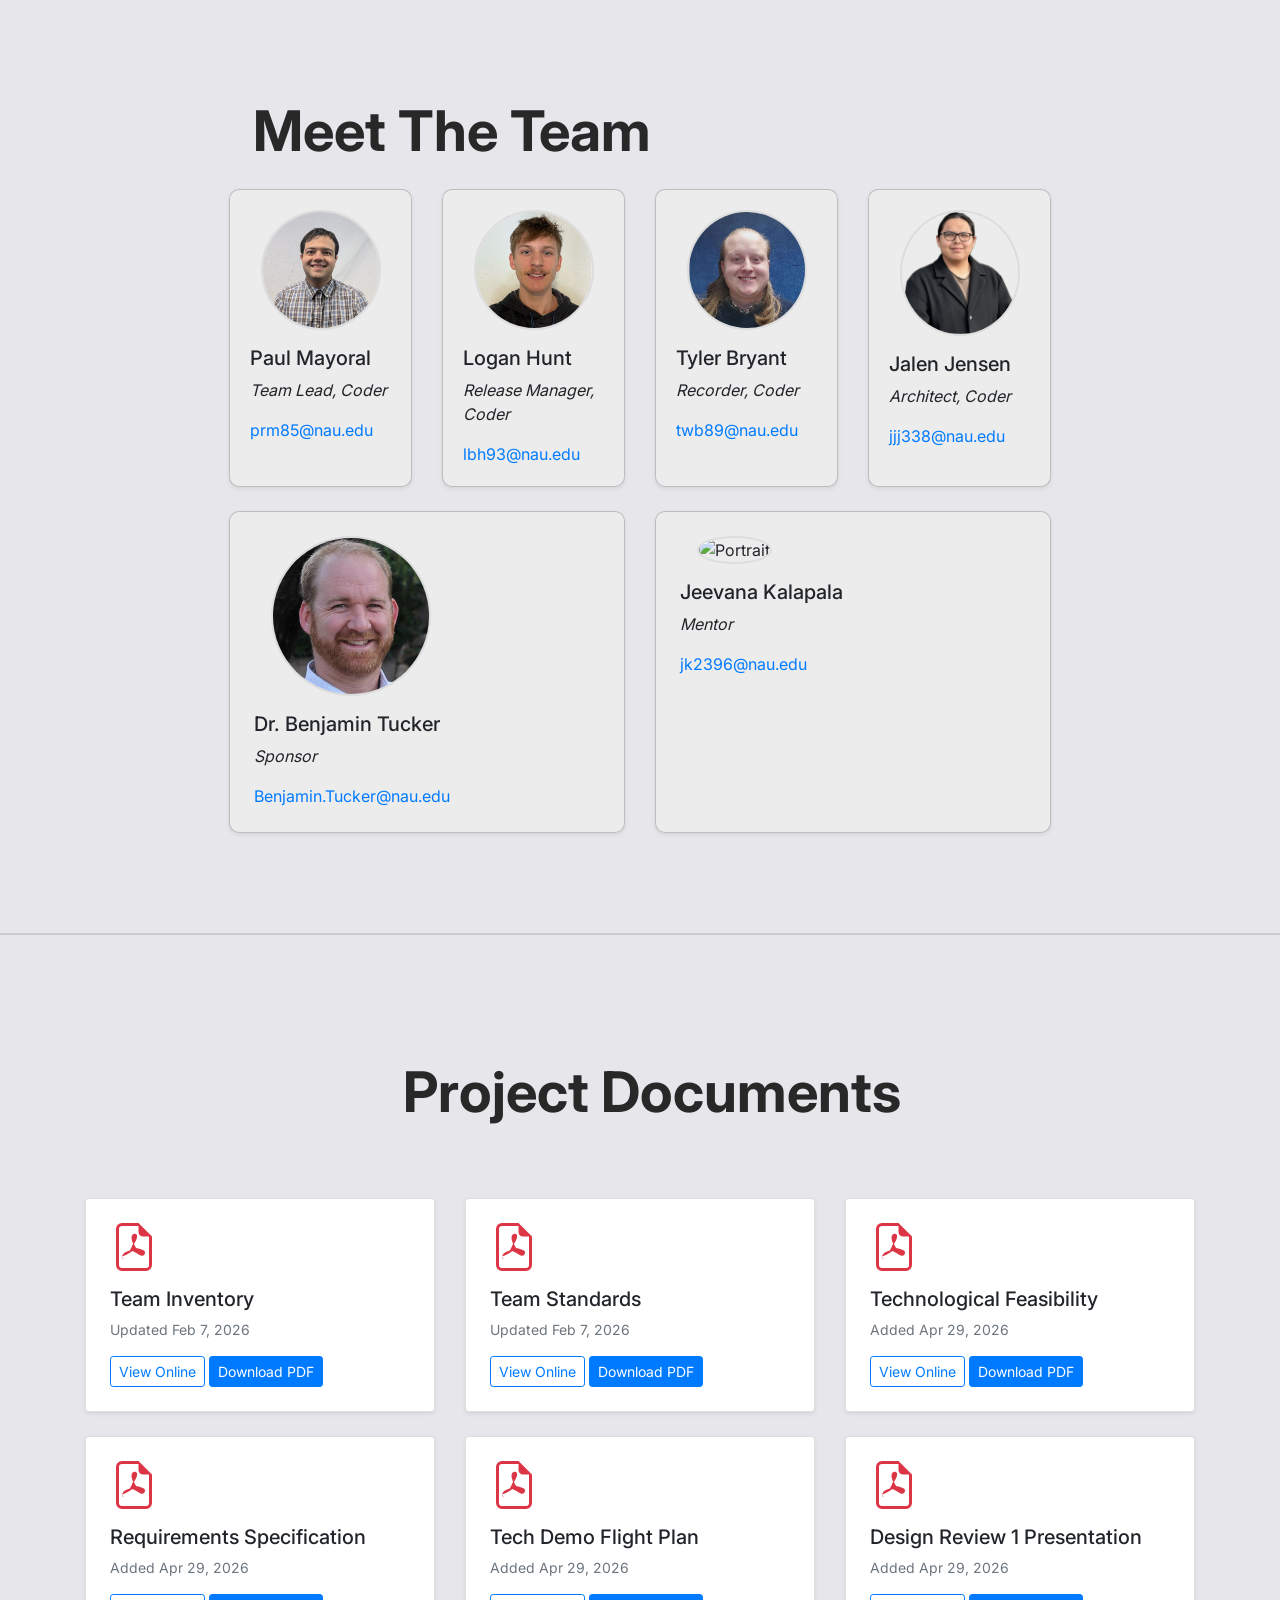
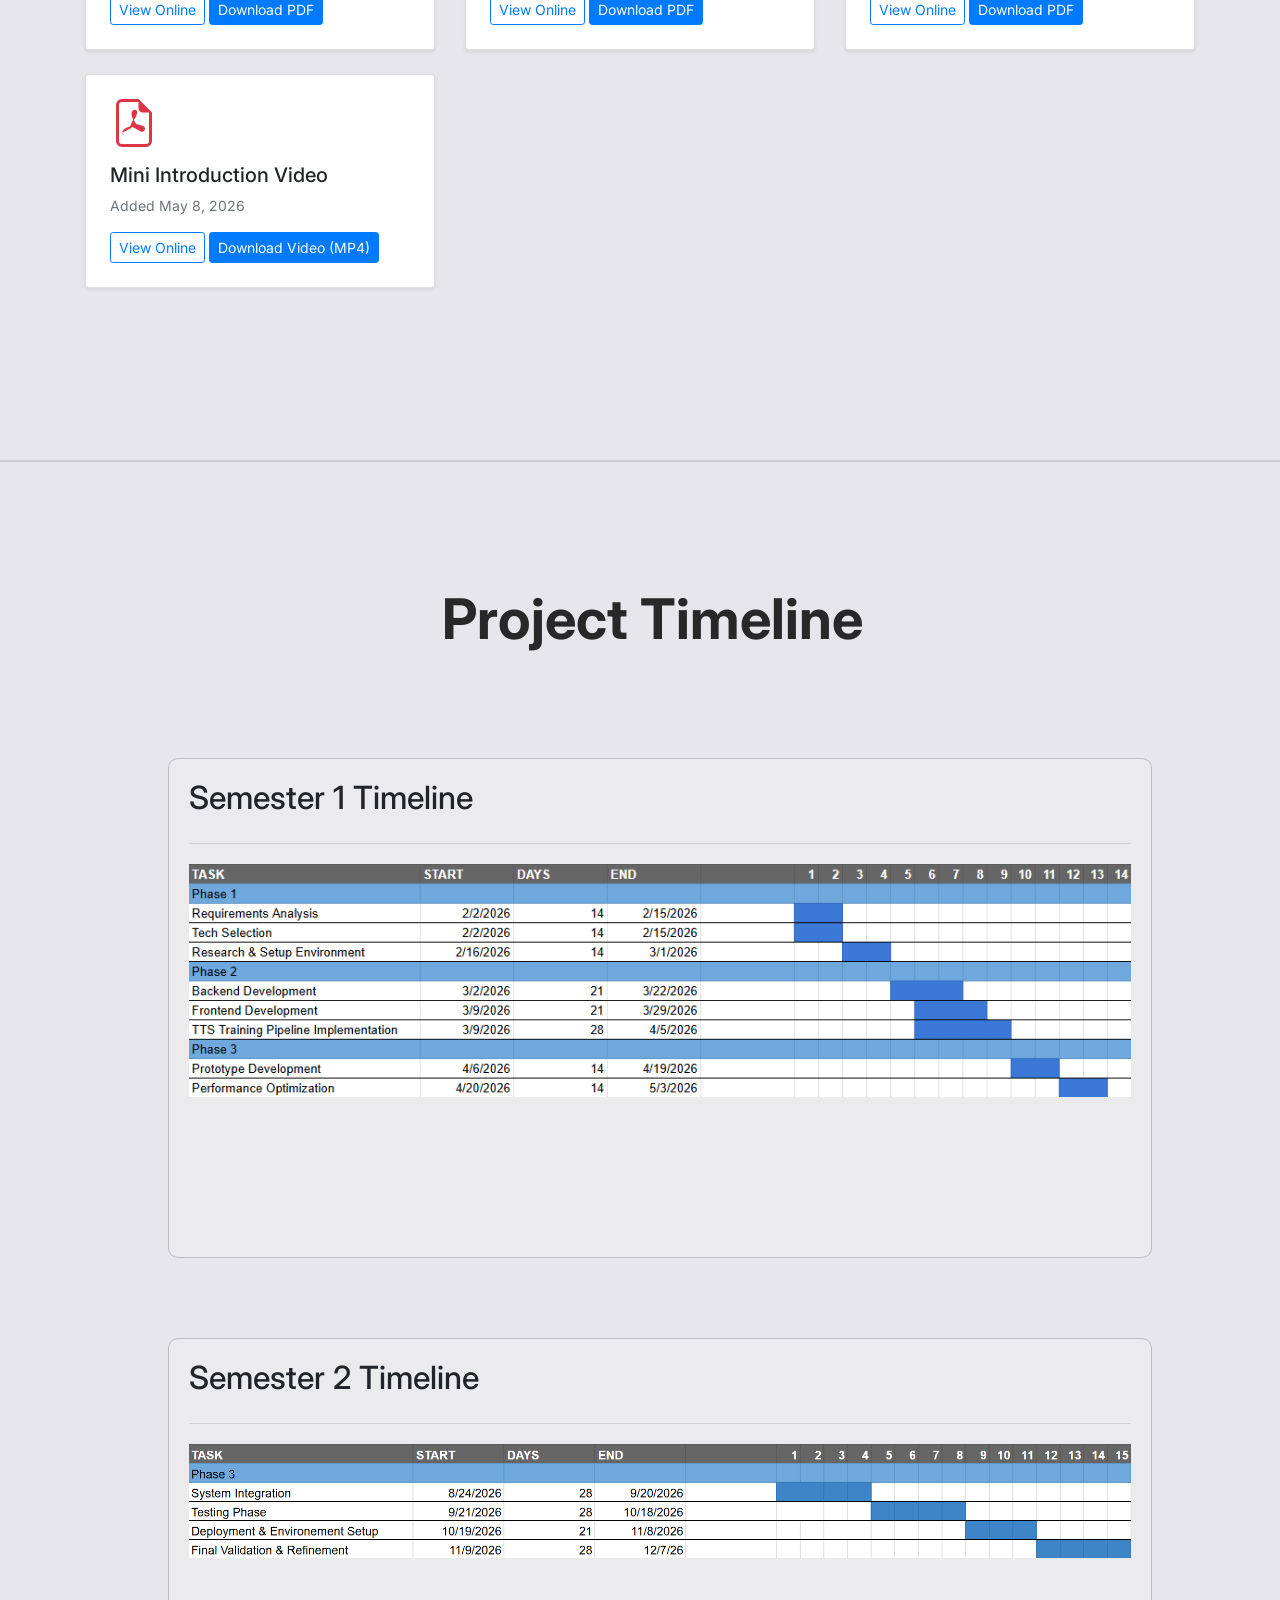
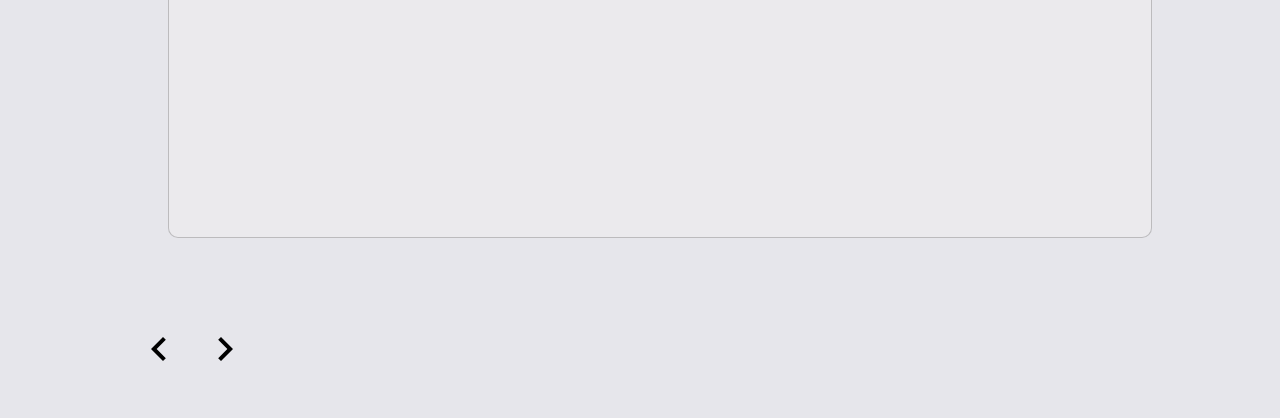
==== commit f3f40fb3: "Correct name from Jaylen Jensen to Jalen Jensen" ====
--- a/index.html
+++ b/index.html
@@ -158,7 +158,7 @@
               <div class="card h-100 shadow-sm custom-card portrait-card">
                 <div class="card-body text-start">
                   <img src="assets/images/jaylenj.png" class="rounded-circle profile-img mb-3 portrait-image-small" alt="Portrait">
-                  <h5 class="fw-bold team-blue">Jaylen Jensen</h5>
+                  <h5 class="fw-bold team-blue">Jalen Jensen</h5>
                   <p class="">
                     <i>Architect, Coder</i>
                   </p>
@@ -338,7 +338,7 @@
                 <h5 class="fw-bold team-blue">Mini Introduction Video</h5>
                 <p class="card-text text-muted small">Added May 8, 2026</p>
                 <div class="d-grid gap-2">
-                  <a href="assets/videos/Mini Intro.mp4" target="_blank" class="btn btn-outline-primary btn-sm">View Online</a>
+                  <a href="https://youtu.be/JapZw_KPW-w" target="_blank" class="btn btn-outline-primary btn-sm">View Online</a>
                   <a href="assets/videos/Mini Intro.mp4" download class="btn btn-primary btn-sm">Download Video (MP4)</a>
                 </div>
               </div>
